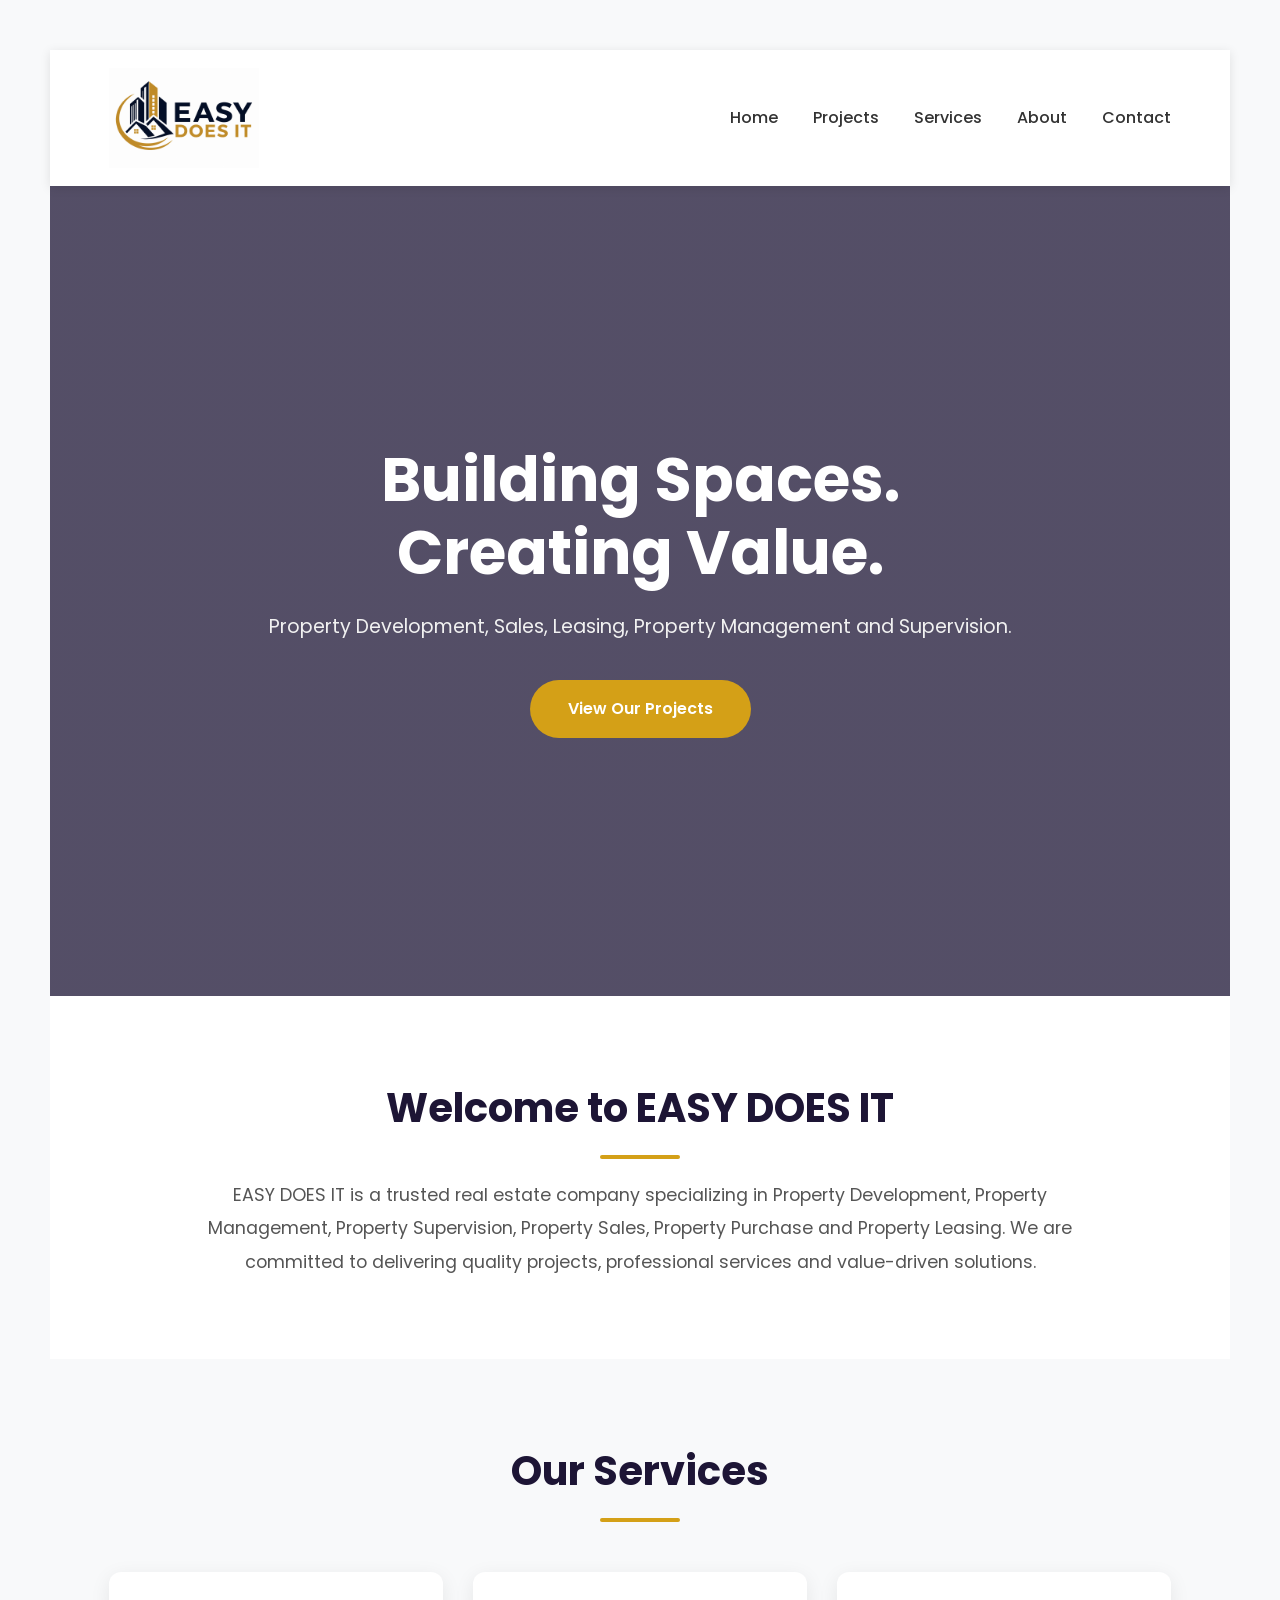
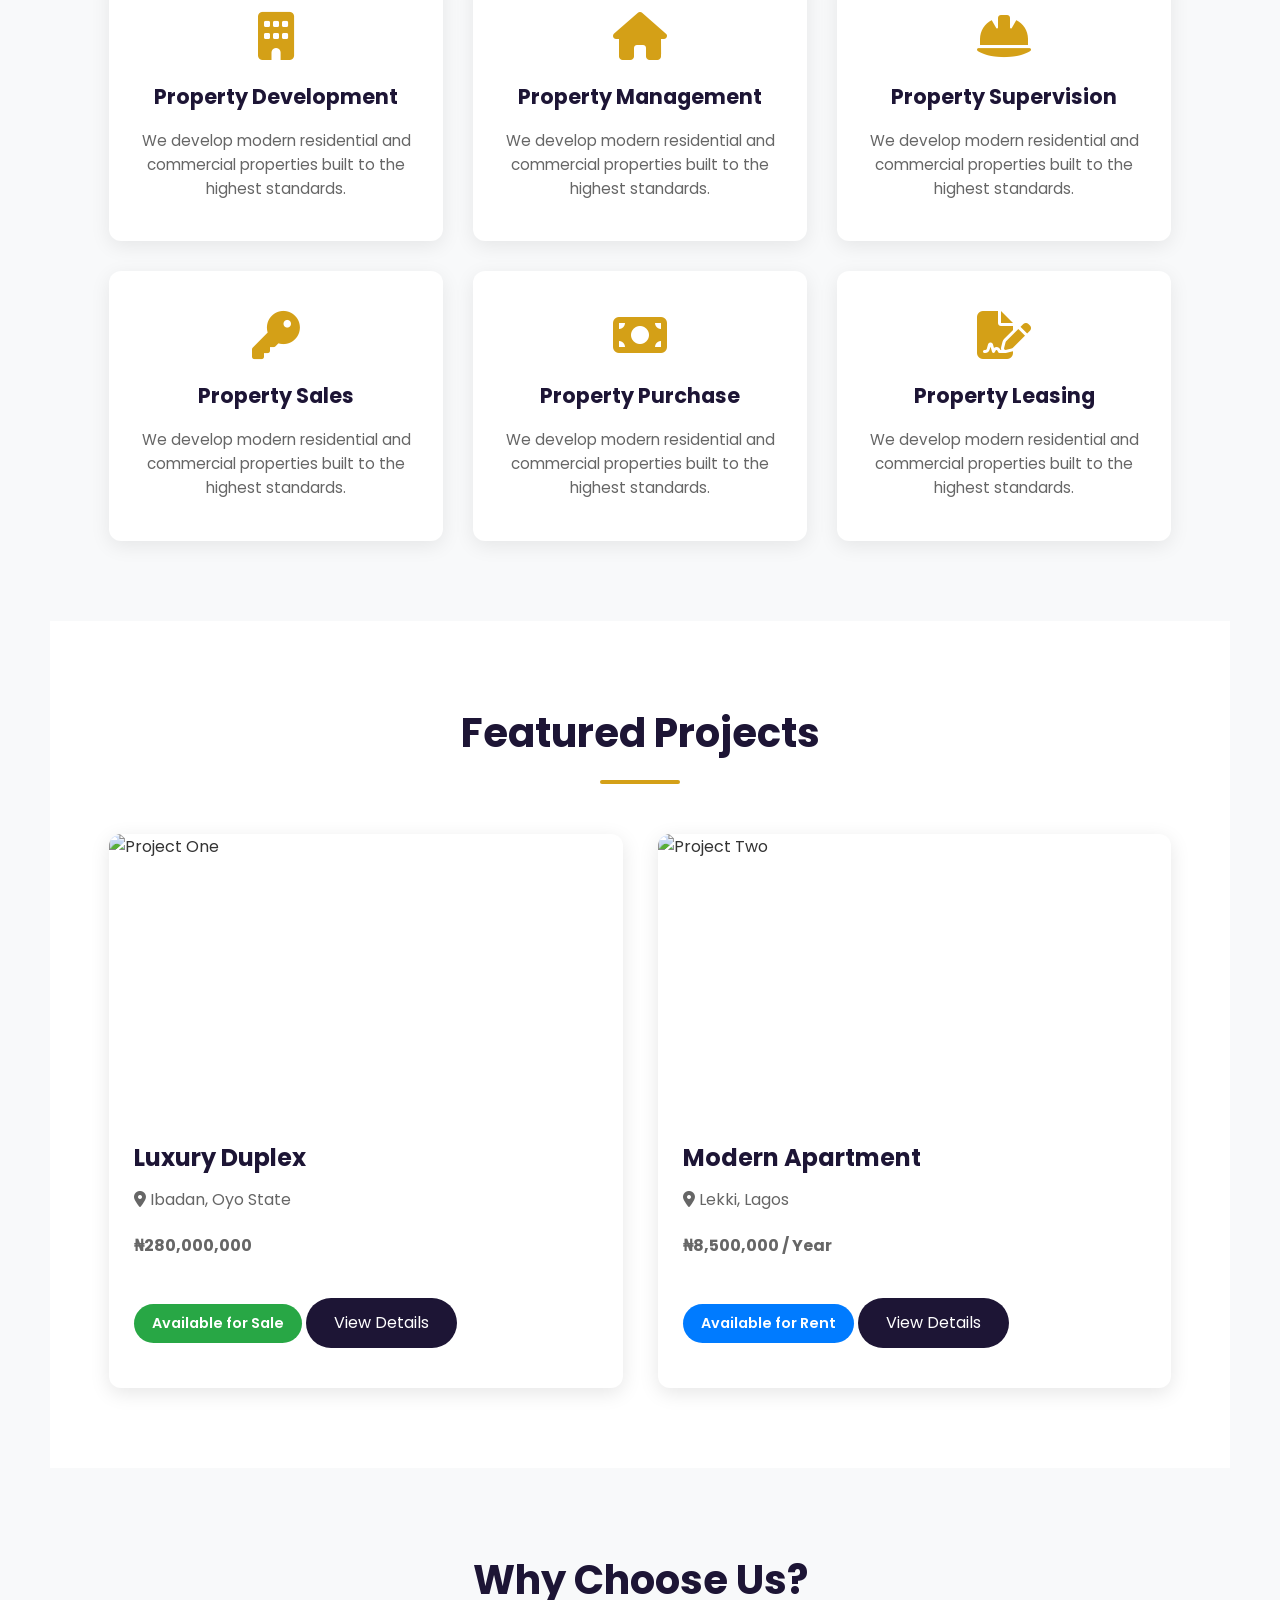
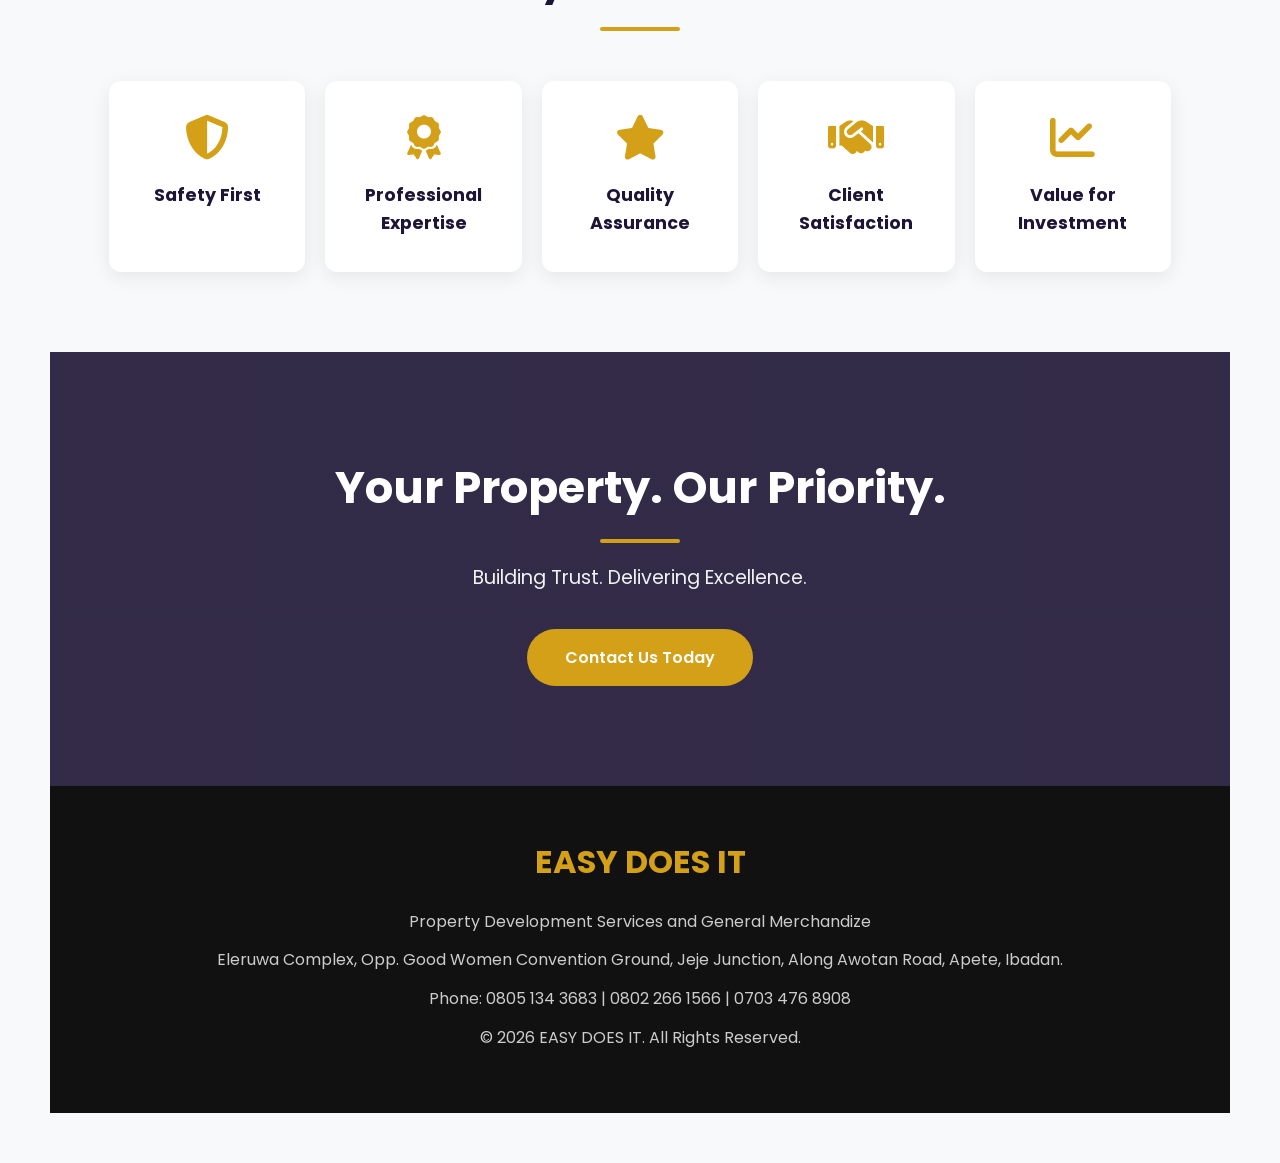
==== index.html @ a721c639 "Initial commit" ====
<!DOCTYPE html>
<html lang="en">
<head>
    <meta charset="UTF-8">
    <meta name="viewport" content="width=device-width, initial-scale=1.0">
    <title>EASY DOES IT | Property Development Services</title>

    <link rel="stylesheet" href="CSS/style.css">

    <!-- Google Fonts -->
    <link href="https://fonts.googleapis.com/css2?family=Poppins:wght@300;400;500;600;700&display=swap" rel="stylesheet">

    <!-- Font Awesome Icons -->
    <link rel="stylesheet"
    href="https://cdnjs.cloudflare.com/ajax/libs/font-awesome/6.6.0/css/all.min.css">
</head>

<body>

    <!-- ================= NAVIGATION ================= -->

    <header>

        <nav class="navbar">

            <div class="logo">
                <a href="index.html">
                    <img src="IMG/logo.png" alt="Easy Does It Logo">
                </a>
            </div>

            <ul class="nav-links">

                <li><a href="index.html">Home</a></li>

                <li><a href="projects.html">Projects</a></li>

                <li><a href="services.html">Services</a></li>

                <li><a href="about.html">About</a></li>

                <li><a href="contact.html">Contact</a></li>

            </ul>

        </nav>

    </header>

    <!-- ================= HERO SECTION ================= -->

    <section class="hero">

        <div class="hero-content">

            <h1>Building Spaces.<br>Creating Value.</h1>

            <p>
                Property Development, Sales, Leasing,
                Property Management and Supervision.
            </p>

            <a href="projects.html" class="btn">
                View Our Projects
            </a>

        </div>

    </section>

    <!-- ================= ABOUT PREVIEW ================= -->

    <section class="about-preview">

        <div class="container">

            <h2>Welcome to EASY DOES IT</h2>

            <p>

                EASY DOES IT is a trusted real estate company
                specializing in Property Development,
                Property Management, Property Supervision,
                Property Sales, Property Purchase and Property Leasing.

                We are committed to delivering quality projects,
                professional services and value-driven solutions.

            </p>

        </div>

    </section>

    <!-- ================= SERVICES ================= -->

    <section class="services">

        <h2>Our Services</h2>

        <div class="service-container">

            <div class="service-card">

                <i class="fa-solid fa-building"></i>

                <h3>Property Development</h3>

                <p>
                    We develop modern residential and commercial properties built to the highest standards.
                </p>

            </div>

            <div class="service-card">

                <i class="fa-solid fa-house"></i>

                <h3>Property Management</h3>

                <p>
                    We develop modern residential and commercial properties built to the highest standards.
                </p>

            </div>

            <div class="service-card">

                <i class="fa-solid fa-helmet-safety"></i>

                <h3>Property Supervision</h3>

                <p>
                    We develop modern residential and commercial properties built to the highest standards.
                </p>

            </div>

            <div class="service-card">

                <i class="fa-solid fa-key"></i>

                <h3>Property Sales</h3>

                <p>
                    We develop modern residential and commercial properties built to the highest standards.
                </p>

            </div>

            <div class="service-card">

                <i class="fa-solid fa-money-bill"></i>

                <h3>Property Purchase</h3>

                <p>
                    We develop modern residential and commercial properties built to the highest standards.
                </p>

            </div>

            <div class="service-card">

                <i class="fa-solid fa-file-signature"></i>

                <h3>Property Leasing</h3>

                <p>
                    We develop modern residential and commercial properties built to the highest standards.
                </p>

            </div>

        </div>

    </section>

    <!-- ================= FEATURED PROJECTS ================= -->

    <section class="featured-projects">

        <h2>Featured Projects</h2>

        <div class="project-container">

            <div class="project-card">

                <img src="images/project1.jpg" alt="Project One">

                <div class="project-info">

                    <h3>Luxury Duplex</h3>

                        <p><i class="fa-solid fa-location-dot"></i> Ibadan, Oyo State</p>

                        <p><strong>₦280,000,000</strong></p>

                        <span class="status sale">
                            Available for Sale
                        </span>
                    <a href="project-details.html" class="btn-small">
                        View Details
                    </a>

                </div>

            </div>

            <div class="project-card">

                <img src="images/project2.jpg" alt="Project Two">

                <div class="project-info">

                    <h3>Modern Apartment</h3>

                    <p><i class="fa-solid fa-location-dot"></i> Lekki, Lagos</p>

                    <p><strong>₦8,500,000 / Year</strong></p>

                    <span class="status rent">
                        Available for Rent
                    </span>

                    <a href="project-details.html" class="btn-small">
                        View Details
                    </a>

                </div>

            </div>

        </div>

    </section>

    <!-- ================= WHY CHOOSE US ================= -->

    <section class="why-us">

        <h2>Why Choose Us?</h2>

        <div class="why-container">

            <div class="why-card">

                <i class="fa-solid fa-shield-halved"></i>

                <h3>Safety First</h3>

            </div>

            <div class="why-card">

                <i class="fa-solid fa-award"></i>

                <h3>Professional Expertise</h3>

            </div>

            <div class="why-card">

                <i class="fa-solid fa-star"></i>

                <h3>Quality Assurance</h3>

            </div>

            <div class="why-card">

                <i class="fa-solid fa-handshake"></i>

                <h3>Client Satisfaction</h3>

            </div>

            <div class="why-card">

                <i class="fa-solid fa-chart-line"></i>

                <h3>Value for Investment</h3>

            </div>

        </div>

    </section>

    <!-- ================= CALL TO ACTION ================= -->

    <section class="cta">

        <h2>Your Property. Our Priority.</h2>

        <p>Building Trust. Delivering Excellence.</p>

        <a href="contact.html" class="btn">
            Contact Us Today
        </a>

    </section>

    <!-- ================= FOOTER ================= -->

    <footer>

        <h3>EASY DOES IT</h3>

        <p>
            Property Development Services and General Merchandize
        </p>

        <p>

            Eleruwa Complex, Opp. Good Women Convention Ground,
            Jeje Junction, Along Awotan Road, Apete, Ibadan.

        </p>

        <p>

            Phone:
            0805 134 3683 |
            0802 266 1566 |
            0703 476 8908

        </p>

        <p>

            © 2026 EASY DOES IT.
            All Rights Reserved.

        </p>

    </footer>

</body>
</html>
---- CSS/style.css ----
/* GOOGLE FONT */
@import url('https://fonts.googleapis.com/css2?family=Poppins:wght@300;400;500;600;700;800&display=swap');

/* SMOOTH SCROLLING */
html{
    scroll-behavior: smooth;
}

/* RESET */
*{
    margin: 0;
    padding: 0;
    box-sizing: border-box;
}

/* BODY */
body{
    font-family: 'Poppins', sans-serif;
    background: #f8f9fa;
    color: #333;
    line-height: 1.6;
    margin: 50px;
}

/* LOGO */
.logo img{
    height: 100px;
    width: auto;
    cursor: pointer;
}

/* LINKS */
a{
    text-decoration: none;
    color: inherit;
}

/* IMAGES */
img{
    width: 100%;
    display: block;
}

/* CONTAINER */
.container{
    width: 90%;
    max-width: 1200px;
    margin: auto;
}

/* HEADINGS */
h1,h2,h3{
    color: #1d1535;
}

/* PARAGRAPHS */
p{
    color: #555;
}

/* BUTTON */
.btn{
    display: inline-block;
    background: #d4a017;
    color: white;
    padding: 16px 38px;
    border-radius: 50px;
    font-weight: 600;
    transition: all .4s ease;
}

/* BUTTON HOVER */
.btn:hover{
    background: #b8860b;
    transform: translateY(-5px);
    box-shadow: 0 10px 20px rgba(0,0,0,.2);
}

/* SMALL BUTTON */
.btn-small{
    display: inline-block;
    margin-top: 20px;
    background: #1d1535;
    color: white;
    padding: 12px 28px;
    border-radius: 50px;
    transition: all .4s ease;
}

/* SMALL BUTTON HOVER */
.btn-small:hover{
    background: #d4a017;
    transform: translateY(-3px);
}

/* SECTION SPACING */
section{
    padding: 80px 0;
}

/* SECTION TITLES */
section h2{
    text-align: center;
    font-size: 2.5rem;
    margin-bottom: 20px;
    position: relative;
    width: fit-content;
    margin-left: auto;
    margin-right: auto;
}

/* SECTION TITLE UNDERLINE */
section h2::after{
    content: "";
    width: 80px;
    height: 4px;
    background: #d4a017;
    display: block;
    margin: 15px auto 0;
    border-radius: 50px;
}

/* SECTION PARAGRAPHS */
section p{
    text-align: center;
}

/* NAVBAR */
header{
    width: 100%;
    background: white;
    box-shadow: 0 2px 10px rgba(0,0,0,0.1);
    position: sticky;
    top: 0;
    z-index: 1000;
}

/* NAVIGATION */
.navbar{
    width: 90%;
    max-width: 1200px;
    margin: auto;
    padding: 18px 0;
    display: flex;
    justify-content: space-between;
    align-items: center;
}

/* NAV LINKS */
.nav-links{
    display: flex;
    list-style: none;
    gap: 35px;
}

/* NAV LINKS LIST */
.nav-links li{
    list-style: none;
}

/* NAV LINKS */
.nav-links a{
    color: #333;
    font-size: 1rem;
    font-weight: 500;
    transition: .3s;
}

/* NAV LINK HOVER */
.nav-links a:hover{
    color: #d4a017;
}

/* ACTIVE LINK */
.nav-links a.active{
    color: #d4a017;
}

/* HERO */
.hero{
    height: 90vh;
    background: linear-gradient(rgba(29,21,53,0.75), rgba(29,21,53,0.75)),
    url("IMG/banner.jpeg");   /* ================ */
    background-size: cover;
    background-position: center;
    background-repeat: no-repeat;
    display: flex;
    justify-content: center;
    align-items: center;
    text-align: center;
    color: white;
}

/* HERO CONTENT */
.hero-content{
    width: 90%;
    max-width: 800px;
}

/* HERO HEADING */
.hero-content h1{
    font-size: 3.8rem;
    color: white;
    margin-bottom: 20px;
    line-height: 1.2;
}

/* HERO PARAGRAPH */
.hero-content p{
    font-size: 1.2rem;
    color: #f1f1f1;
    margin-bottom: 35px;
    line-height: 1.8;
}

/* ABOUT PREVIEW */
.about-preview{
    background: white;
}

/* ABOUT CONTAINER */
.about-preview .container{
    max-width: 900px;
    margin: auto;
    text-align: center;
}

/* ABOUT HEADING */
.about-preview h2{
    font-size: 2.5rem;
    color: #1d1535;
    margin-bottom: 20px;
}

/* ABOUT PARAGRAPH */
.about-preview p{
    font-size: 1.1rem;
    color: #555;
    line-height: 1.9;
}

/* SERVICES */
.services{
    background: #f8f9fa;
}

/* SERVICE CONTAINER */
.service-container{
    width: 90%;
    max-width: 1200px;
    margin: 50px auto 0;
    display: grid;
    grid-template-columns: repeat(3,1fr);
    gap: 30px;
}

/* SERVICE CARD */
.service-card{
    background: white;
    padding: 40px 25px;
    text-align: center;
    border-radius: 12px;
    box-shadow: 0 5px 20px rgba(0,0,0,0.08);
    transition: .4s;
    cursor: pointer;
}

/* SERVICE CARD HOVER */
.service-card:hover{
    transform: translateY(-10px);
    box-shadow: 0 10px 30px rgba(0,0,0,0.15);
}

/* SERVICE ICON */
.service-card i{
    font-size: 3rem;
    color: #d4a017;
    margin-bottom: 20px;
}

/* SERVICE TITLE */
.service-card h3{
    font-size: 1.3rem;
    margin-bottom: 15px;
    color: #1d1535;
}

/* SERVICE TEXT */
.service-card p{
    font-size: .95rem;
    color: #666;
}

/* FEATURED PROJECTS */
.featured-projects{
    background: white;
}

/* PROJECT CONTAINER */
.project-container{
    width: 90%;
    max-width: 1200px;
    margin: 50px auto 0;
    display: grid;
    grid-template-columns: repeat(2,1fr);
    gap: 35px;
}

/* PROJECT CARD */
.project-card{
    background: #fff;
    border-radius: 12px;
    overflow: hidden;
    box-shadow: 0 5px 20px rgba(0,0,0,0.1);
    transition: .4s;
}

/* PROJECT CARD HOVER */
.project-card:hover{
    transform: translateY(-10px);
    box-shadow: 0 12px 30px rgba(0,0,0,0.15);
}

/* PROJECT IMAGE */
.project-card img{
    width: 100%;
    height: 280px;
    object-fit: cover;
}

/* PROJECT INFO */
.project-info{
    padding: 25px;
}

/* PROJECT TITLE */
.project-info h3{
    font-size: 1.5rem;
    margin-bottom: 10px;
}

/* PROJECT LOCATION */
.project-info p{
    text-align: left;
    margin-bottom: 20px;
    color: #666;
}

/* STATUS */
.status{
    display: inline-block;
    padding: 8px 18px;
    border-radius: 30px;
    color: white;
    font-size: .9rem;
    font-weight: 600;
    margin-bottom: 20px;
}

/* SALE STATUS */
.sale{
    background: #28a745;
}

/* RENT STATUS */
.rent{
    background: #007bff;
}

/* SOLD STATUS */
.sold{
    background: #dc3545;
}

/* LEASED STATUS */
.leased{
    background: #fd7e14;
}

/* WHY US */
.why-us{
    background: #f8f9fa;
}

/* WHY CONTAINER */
.why-container{
    width: 90%;
    max-width: 1200px;
    margin: 50px auto 0;
    display: grid;
    grid-template-columns: repeat(5,1fr);
    gap: 20px;
}

/* WHY CARD */
.why-card{
    background: white;
    padding: 35px 20px;
    border-radius: 12px;
    text-align: center;
    box-shadow: 0 5px 20px rgba(0,0,0,0.08);
    transition: .4s;
}

/* WHY CARD HOVER */
.why-card:hover{
    background: #1d1535;
    transform: translateY(-10px);
}

/* WHY ICON */
.why-card i{
    font-size: 2.8rem;
    color: #d4a017;
    margin-bottom: 20px;
}

/* WHY TITLE */
.why-card h3{
    font-size: 1.1rem;
    transition: .4s;
}

/* WHY TEXT */
.why-card p{
    font-size: .95rem;
    margin-top: 10px;
    transition: .4s;
}

/* WHY CARD HOVER TEXT */
.why-card:hover h3,
.why-card:hover p{
    color: white;
}

/* CTA */
.cta{
    background: linear-gradient(rgba(29,21,53,0.9), rgba(29,21,53,0.9)),
    url("../IMG/banner.jpg");
    background-size: cover;
    background-position: center;
    background-repeat: no-repeat;
    text-align: center;
    color: white;
    padding: 100px 20px;
}

/* CTA HEADING */
.cta h2{
    color: white;
    font-size: 2.8rem;
    margin-bottom: 20px;
}

/* CTA PARAGRAPH */
.cta p{
    color: #f1f1f1;
    font-size: 1.2rem;
    margin-bottom: 35px;
}

/* CTA BUTTON */
.cta .btn{
    font-size: 1rem;
}

/* FOOTER */
footer{
    background: #111;
    color: white;
    text-align: center;
    padding: 50px 20px;
}

/* FOOTER HEADING */
footer h3{
    color: #d4a017;
    font-size: 2rem;
    margin-bottom: 20px;
}

/* FOOTER PARAGRAPHS */
footer p{
    color: #ccc;
    margin-bottom: 10px;
    line-height: 1.8;
}


/* TABLETS */
@media(max-width:992px){

    .navbar{
        flex-direction: column;
        gap: 20px;
    }

    .nav-links{
        gap: 20px;
        flex-wrap: wrap;
        justify-content: center;
    }

    .hero-content h1{
        font-size: 3rem;
    }

    .service-container{
        grid-template-columns: repeat(2,1fr);
    }

    .project-container{
        grid-template-columns: 1fr;
    }

    .why-container{
        grid-template-columns: repeat(2,1fr);
    }

}


/* MOBILE */
@media(max-width:768px){

    .navbar{
        flex-direction: column;
    }

    .nav-links{
        flex-direction: column;
        align-items: center;
        gap: 15px;
    }

    .hero{
        height: 75vh;
        padding: 20px;
    }

    .hero-content h1{
        font-size: 2.3rem;
    }

    .hero-content p{
        font-size: 1rem;
    }

    section h2{
        font-size: 2rem;
    }

    .service-container{
        grid-template-columns: 1fr;
    }

    .project-container{
        grid-template-columns: 1fr;
    }

    .why-container{
        grid-template-columns: 1fr;
    }

    .btn{
        padding: 14px 28px;
    }

}
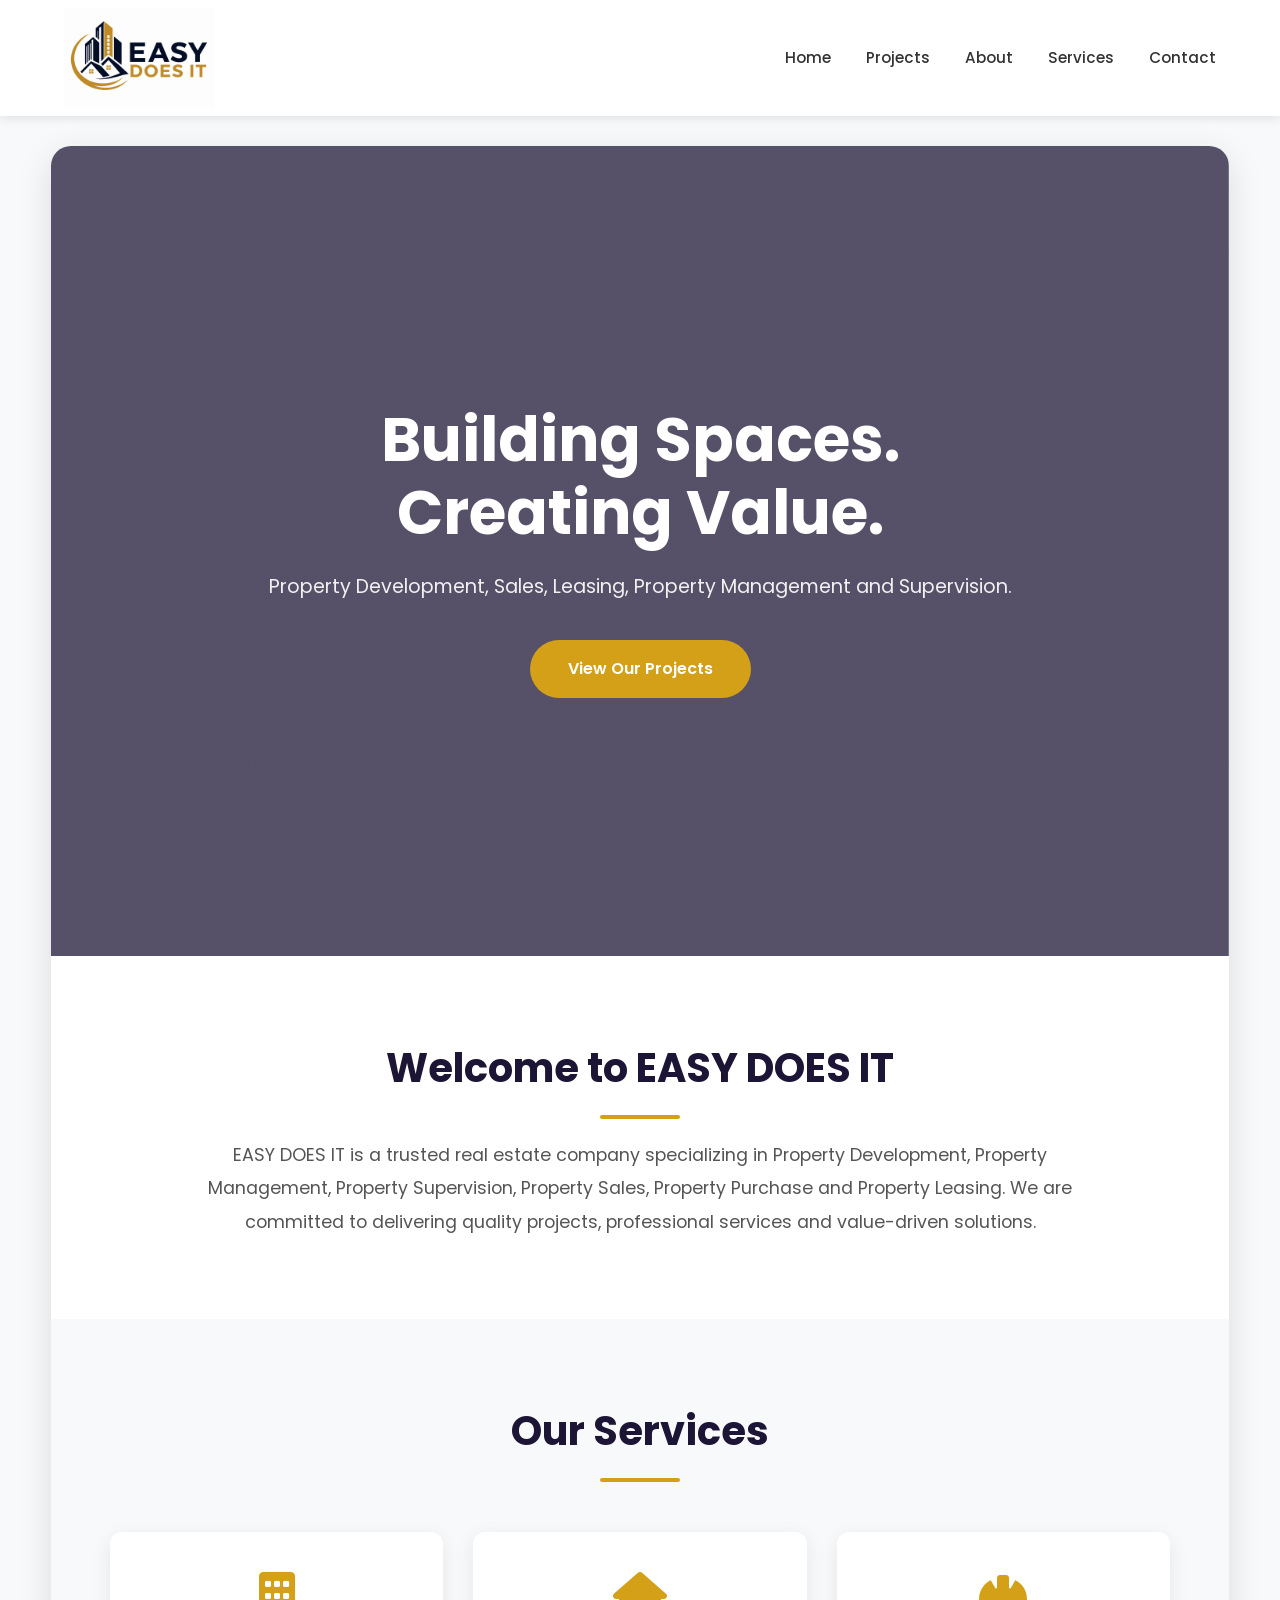
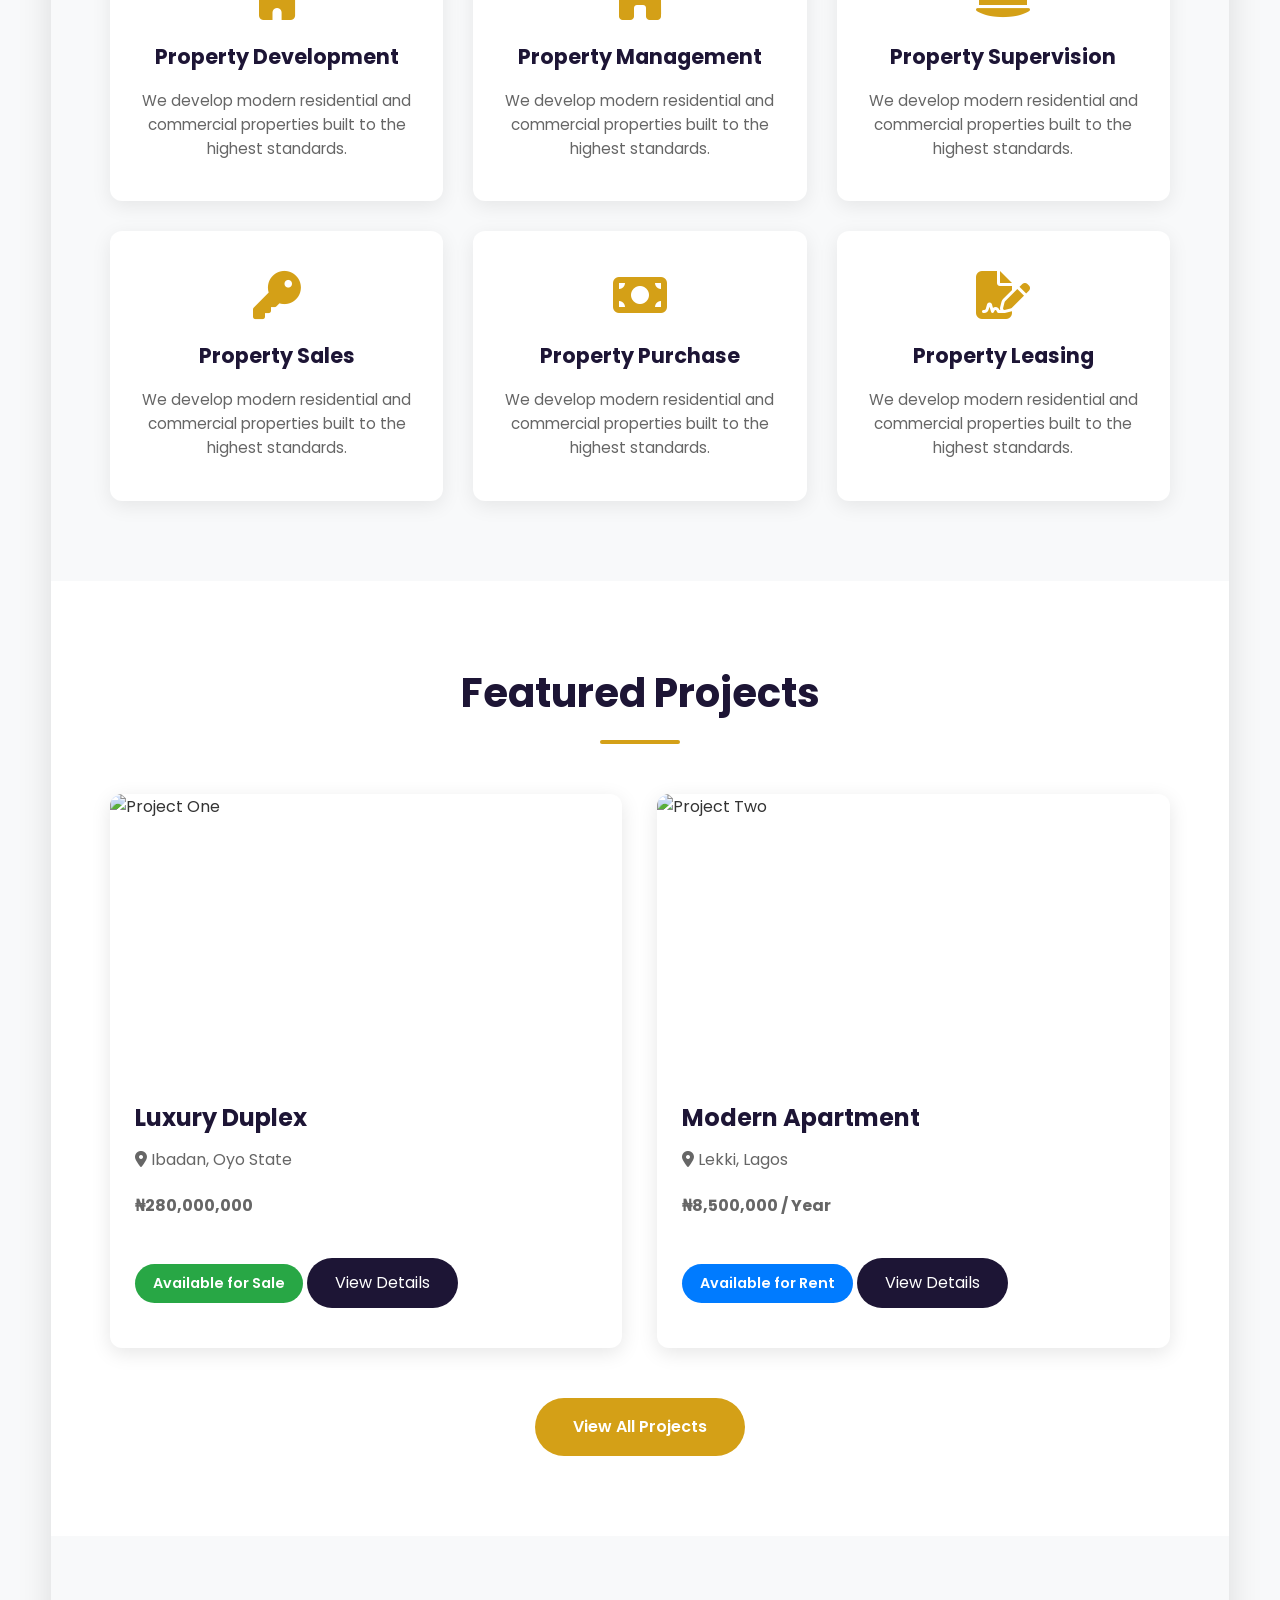
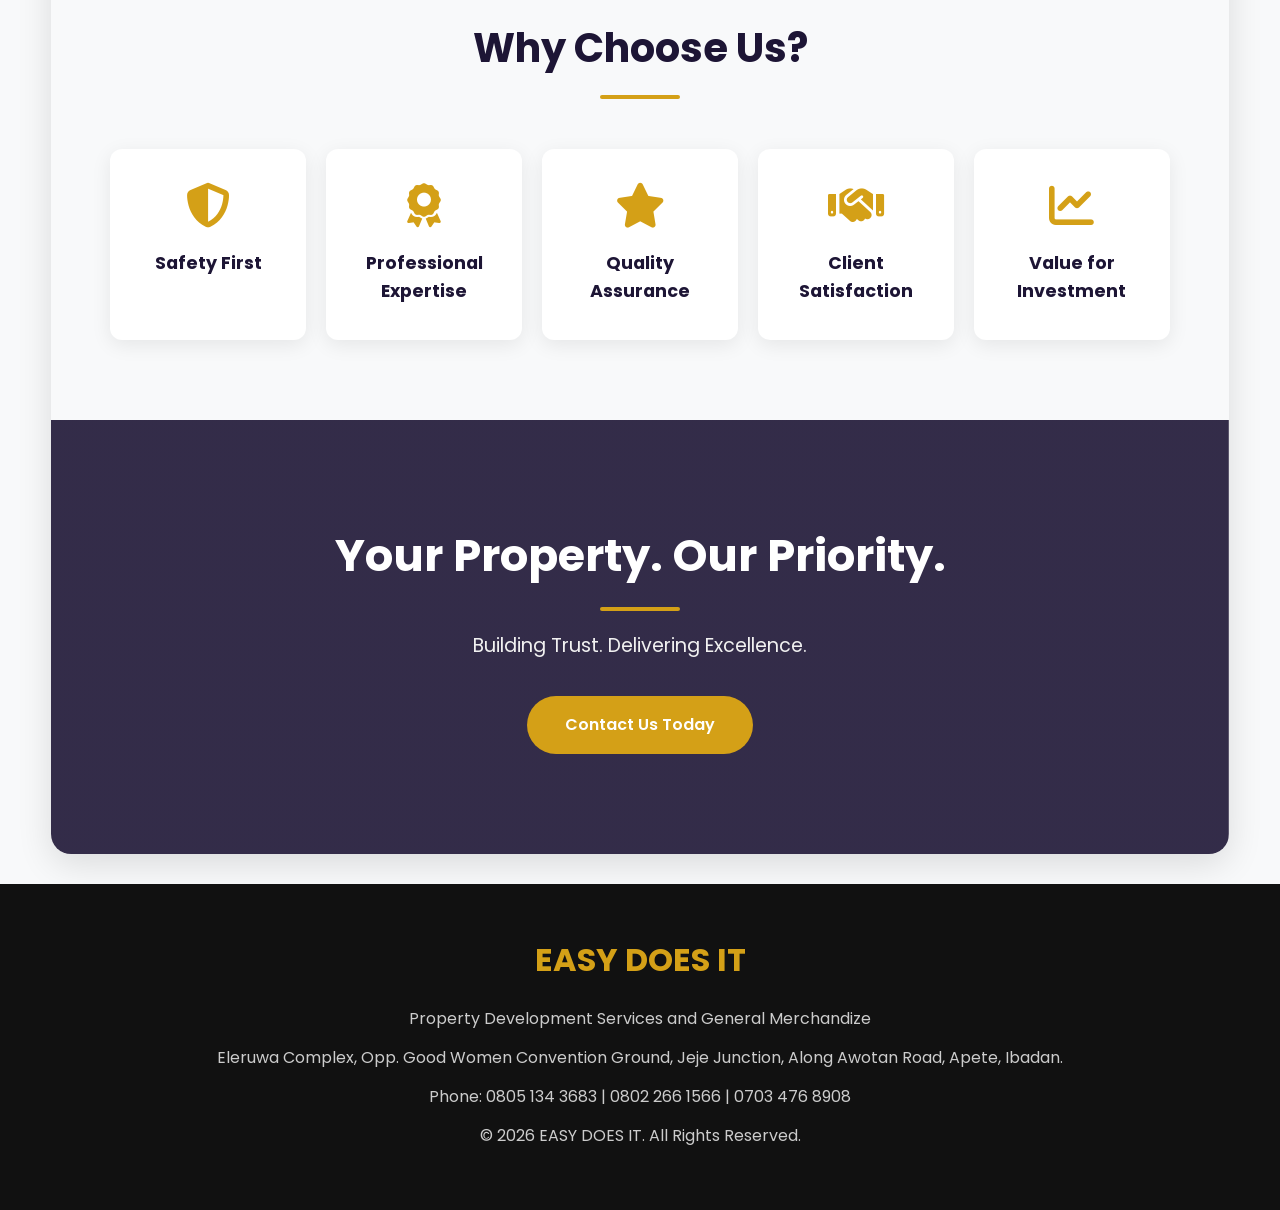
==== commit d80b3474: "Updated homepage" ====
--- a/index.html
+++ b/index.html
@@ -29,17 +29,21 @@
                 </a>
             </div>
 
+            <div class="menu-toggle">
+                <i class="fas fa-bars"></i>
+            </div>
+
             <ul class="nav-links">
 
-                <li><a href="index.html">Home</a></li>
-
-                <li><a href="projects.html">Projects</a></li>
-
-                <li><a href="services.html">Services</a></li>
-
-                <li><a href="about.html">About</a></li>
-
-                <li><a href="contact.html">Contact</a></li>
+                <li><a href="#home">Home</a></li>
+
+                <li><a href="#projects">Projects</a></li>
+
+                <li><a href="#about">About</a></li>
+
+                <li><a href="#services">Services</a></li>
+
+                <li><a href="#contact">Contact</a></li>
 
             </ul>
 
@@ -47,259 +51,269 @@
 
     </header>
 
-    <!-- ================= HERO SECTION ================= -->
-
-    <section class="hero">
-
-        <div class="hero-content">
-
-            <h1>Building Spaces.<br>Creating Value.</h1>
-
-            <p>
-                Property Development, Sales, Leasing,
-                Property Management and Supervision.
-            </p>
-
-            <a href="projects.html" class="btn">
-                View Our Projects
+    <main>
+        <!-- ================= HERO SECTION ================= -->
+
+        <section class="hero" id="home">
+
+            <div class="hero-content">
+
+                <h1>Building Spaces.<br>Creating Value.</h1>
+
+                <p>
+                    Property Development, Sales, Leasing,
+                    Property Management and Supervision.
+                </p>
+
+                <a href="projects.html" class="btn">
+                    View Our Projects
+                </a>
+
+            </div>
+
+        </section>
+
+        <!-- ================= ABOUT PREVIEW ================= -->
+
+        <section class="about-preview" id="about">
+
+            <div class="container">
+
+                <h2>Welcome to EASY DOES IT</h2>
+
+                <p>
+
+                    EASY DOES IT is a trusted real estate company
+                    specializing in Property Development,
+                    Property Management, Property Supervision,
+                    Property Sales, Property Purchase and Property Leasing.
+
+                    We are committed to delivering quality projects,
+                    professional services and value-driven solutions.
+
+                </p>
+
+            </div>
+
+        </section>
+
+        <!-- ================= SERVICES ================= -->
+
+        <section class="services" id="services">
+
+            <h2>Our Services</h2>
+
+            <div class="service-container">
+
+                <div class="service-card">
+
+                    <i class="fa-solid fa-building"></i>
+
+                    <h3>Property Development</h3>
+
+                    <p>
+                        We develop modern residential and commercial properties built to the highest standards.
+                    </p>
+
+                </div>
+
+                <div class="service-card">
+
+                    <i class="fa-solid fa-house"></i>
+
+                    <h3>Property Management</h3>
+
+                    <p>
+                        We develop modern residential and commercial properties built to the highest standards.
+                    </p>
+
+                </div>
+
+                <div class="service-card">
+
+                    <i class="fa-solid fa-helmet-safety"></i>
+
+                    <h3>Property Supervision</h3>
+
+                    <p>
+                        We develop modern residential and commercial properties built to the highest standards.
+                    </p>
+
+                </div>
+
+                <div class="service-card">
+
+                    <i class="fa-solid fa-key"></i>
+
+                    <h3>Property Sales</h3>
+
+                    <p>
+                        We develop modern residential and commercial properties built to the highest standards.
+                    </p>
+
+                </div>
+
+                <div class="service-card">
+
+                    <i class="fa-solid fa-money-bill"></i>
+
+                    <h3>Property Purchase</h3>
+
+                    <p>
+                        We develop modern residential and commercial properties built to the highest standards.
+                    </p>
+
+                </div>
+
+                <div class="service-card">
+
+                    <i class="fa-solid fa-file-signature"></i>
+
+                    <h3>Property Leasing</h3>
+
+                    <p>
+                        We develop modern residential and commercial properties built to the highest standards.
+                    </p>
+
+                </div>
+
+            </div>
+
+        </section>
+
+        <!-- ================= FEATURED PROJECTS ================= -->
+
+        <section class="featured-projects" id="projects">
+
+            <h2>Featured Projects</h2>
+
+            <div class="project-container">
+
+                <div class="project-card">
+
+                    <img src="images/project1.jpg" alt="Project One">
+
+                    <div class="project-info">
+
+                        <h3>Luxury Duplex</h3>
+
+                            <p><i class="fa-solid fa-location-dot"></i> Ibadan, Oyo State</p>
+
+                            <p><strong>₦280,000,000</strong></p>
+
+                            <span class="status sale">
+                                Available for Sale
+                            </span>
+                        <a href="project-details.html" class="btn-small">
+                            View Details
+                        </a>
+
+                    </div>
+
+                </div>
+
+                <div class="project-card">
+
+                    <img src="images/project2.jpg" alt="Project Two">
+
+                    <div class="project-info">
+
+                        <h3>Modern Apartment</h3>
+
+                        <p><i class="fa-solid fa-location-dot"></i> Lekki, Lagos</p>
+
+                        <p><strong>₦8,500,000 / Year</strong></p>
+
+                        <span class="status rent">
+                            Available for Rent
+                        </span>
+
+                        <a href="project-details.html" class="btn-small">
+                            View Details
+                        </a>
+
+                    </div>
+
+                </div>
+
+            </div>
+
+            <div class="view-all">
+                <a href="projects.html" class="btn">
+                    View All Projects
+                </a>
+            </div>            
+
+        </section>
+
+        <!-- ================= WHY CHOOSE US ================= -->
+
+        <section class="why-us">
+
+            <h2>Why Choose Us?</h2>
+
+            <div class="why-container">
+
+                <div class="why-card">
+
+                    <i class="fa-solid fa-shield-halved"></i>
+
+                    <h3>Safety First</h3>
+
+                </div>
+
+                <div class="why-card">
+
+                    <i class="fa-solid fa-award"></i>
+
+                    <h3>Professional Expertise</h3>
+
+                </div>
+
+                <div class="why-card">
+
+                    <i class="fa-solid fa-star"></i>
+
+                    <h3>Quality Assurance</h3>
+
+                </div>
+
+                <div class="why-card">
+
+                    <i class="fa-solid fa-handshake"></i>
+
+                    <h3>Client Satisfaction</h3>
+
+                </div>
+
+                <div class="why-card">
+
+                    <i class="fa-solid fa-chart-line"></i>
+
+                    <h3>Value for Investment</h3>
+
+                </div>
+
+            </div>
+
+        </section>
+
+        <!-- ================= CALL TO ACTION ================= -->
+
+        <section class="cta" id="contact">
+
+            <h2>Your Property. Our Priority.</h2>
+
+            <p>Building Trust. Delivering Excellence.</p>
+
+            <a href="contact.html" class="btn">
+                Contact Us Today
             </a>
 
-        </div>
-
-    </section>
-
-    <!-- ================= ABOUT PREVIEW ================= -->
-
-    <section class="about-preview">
-
-        <div class="container">
-
-            <h2>Welcome to EASY DOES IT</h2>
-
-            <p>
-
-                EASY DOES IT is a trusted real estate company
-                specializing in Property Development,
-                Property Management, Property Supervision,
-                Property Sales, Property Purchase and Property Leasing.
-
-                We are committed to delivering quality projects,
-                professional services and value-driven solutions.
-
-            </p>
-
-        </div>
-
-    </section>
-
-    <!-- ================= SERVICES ================= -->
-
-    <section class="services">
-
-        <h2>Our Services</h2>
-
-        <div class="service-container">
-
-            <div class="service-card">
-
-                <i class="fa-solid fa-building"></i>
-
-                <h3>Property Development</h3>
-
-                <p>
-                    We develop modern residential and commercial properties built to the highest standards.
-                </p>
-
-            </div>
-
-            <div class="service-card">
-
-                <i class="fa-solid fa-house"></i>
-
-                <h3>Property Management</h3>
-
-                <p>
-                    We develop modern residential and commercial properties built to the highest standards.
-                </p>
-
-            </div>
-
-            <div class="service-card">
-
-                <i class="fa-solid fa-helmet-safety"></i>
-
-                <h3>Property Supervision</h3>
-
-                <p>
-                    We develop modern residential and commercial properties built to the highest standards.
-                </p>
-
-            </div>
-
-            <div class="service-card">
-
-                <i class="fa-solid fa-key"></i>
-
-                <h3>Property Sales</h3>
-
-                <p>
-                    We develop modern residential and commercial properties built to the highest standards.
-                </p>
-
-            </div>
-
-            <div class="service-card">
-
-                <i class="fa-solid fa-money-bill"></i>
-
-                <h3>Property Purchase</h3>
-
-                <p>
-                    We develop modern residential and commercial properties built to the highest standards.
-                </p>
-
-            </div>
-
-            <div class="service-card">
-
-                <i class="fa-solid fa-file-signature"></i>
-
-                <h3>Property Leasing</h3>
-
-                <p>
-                    We develop modern residential and commercial properties built to the highest standards.
-                </p>
-
-            </div>
-
-        </div>
-
-    </section>
-
-    <!-- ================= FEATURED PROJECTS ================= -->
-
-    <section class="featured-projects">
-
-        <h2>Featured Projects</h2>
-
-        <div class="project-container">
-
-            <div class="project-card">
-
-                <img src="images/project1.jpg" alt="Project One">
-
-                <div class="project-info">
-
-                    <h3>Luxury Duplex</h3>
-
-                        <p><i class="fa-solid fa-location-dot"></i> Ibadan, Oyo State</p>
-
-                        <p><strong>₦280,000,000</strong></p>
-
-                        <span class="status sale">
-                            Available for Sale
-                        </span>
-                    <a href="project-details.html" class="btn-small">
-                        View Details
-                    </a>
-
-                </div>
-
-            </div>
-
-            <div class="project-card">
-
-                <img src="images/project2.jpg" alt="Project Two">
-
-                <div class="project-info">
-
-                    <h3>Modern Apartment</h3>
-
-                    <p><i class="fa-solid fa-location-dot"></i> Lekki, Lagos</p>
-
-                    <p><strong>₦8,500,000 / Year</strong></p>
-
-                    <span class="status rent">
-                        Available for Rent
-                    </span>
-
-                    <a href="project-details.html" class="btn-small">
-                        View Details
-                    </a>
-
-                </div>
-
-            </div>
-
-        </div>
-
-    </section>
-
-    <!-- ================= WHY CHOOSE US ================= -->
-
-    <section class="why-us">
-
-        <h2>Why Choose Us?</h2>
-
-        <div class="why-container">
-
-            <div class="why-card">
-
-                <i class="fa-solid fa-shield-halved"></i>
-
-                <h3>Safety First</h3>
-
-            </div>
-
-            <div class="why-card">
-
-                <i class="fa-solid fa-award"></i>
-
-                <h3>Professional Expertise</h3>
-
-            </div>
-
-            <div class="why-card">
-
-                <i class="fa-solid fa-star"></i>
-
-                <h3>Quality Assurance</h3>
-
-            </div>
-
-            <div class="why-card">
-
-                <i class="fa-solid fa-handshake"></i>
-
-                <h3>Client Satisfaction</h3>
-
-            </div>
-
-            <div class="why-card">
-
-                <i class="fa-solid fa-chart-line"></i>
-
-                <h3>Value for Investment</h3>
-
-            </div>
-
-        </div>
-
-    </section>
-
-    <!-- ================= CALL TO ACTION ================= -->
-
-    <section class="cta">
-
-        <h2>Your Property. Our Priority.</h2>
-
-        <p>Building Trust. Delivering Excellence.</p>
-
-        <a href="contact.html" class="btn">
-            Contact Us Today
-        </a>
-
-    </section>
+        </section>
+
+    
+    </main>
 
     <!-- ================= FOOTER ================= -->
 
@@ -336,5 +350,7 @@
 
     </footer>
 
+    <script src="JAVASCRIPT/script.js"></script>
+
 </body>
 </html>
--- a/CSS/style.css
+++ b/CSS/style.css
@@ -19,7 +19,17 @@
     background: #f8f9fa;
     color: #333;
     line-height: 1.6;
-    margin: 50px;
+}
+
+/* MAIN CONTAINER */
+main{
+    width: 92%;
+    max-width: 1400px;
+    margin: 30px auto;
+    background: white;
+    border-radius: 20px;
+    box-shadow: 0 10px 35px rgba(0,0,0,0.12);
+    overflow: hidden;
 }
 
 /* LOGO */
@@ -125,6 +135,14 @@
     text-align: center;
 }
 
+/* MENU TOGGLE */
+.menu-toggle{
+    display: none;
+    font-size: 2rem;
+    cursor: pointer;
+    color: #1d1535;
+}
+
 /* NAVBAR */
 header{
     width: 100%;
@@ -140,7 +158,7 @@
     width: 90%;
     max-width: 1200px;
     margin: auto;
-    padding: 18px 0;
+    padding: 8px 0;
     display: flex;
     justify-content: space-between;
     align-items: center;
@@ -161,7 +179,7 @@
 /* NAV LINKS */
 .nav-links a{
     color: #333;
-    font-size: 1rem;
+    font-size: .95rem;
     font-weight: 500;
     transition: .3s;
 }
@@ -377,6 +395,12 @@
     background: #fd7e14;
 }
 
+/* VIEW ALL */
+.view-all{
+    text-align: center;
+    margin-top: 50px;
+}
+
 /* WHY US */
 .why-us{
     background: #f8f9fa;
@@ -522,49 +546,101 @@
 
 
 /* MOBILE */
-@media(max-width:768px){
+@media (max-width:768px){
 
     .navbar{
-        flex-direction: column;
-    }
-
-    .nav-links{
-        flex-direction: column;
+        display: flex;
+        justify-content: space-between;
         align-items: center;
-        gap: 15px;
-    }
+        padding: 15px 20px;
+        position: relative;
+    }
+
+    .menu-toggle{
+    display: block;
+    font-size: 2rem;
+    cursor: pointer;
+}
+
+.logo img{
+    height: 70px;
+}
+
+.nav-links{
+    display: none;
+    flex-direction: column;
+    position: absolute;
+    top: 100%;
+    left: 0;
+    width: 100%;
+    background: white;
+    padding: 20px 0;
+    box-shadow: 0 5px 15px rgba(0,0,0,.1);
+    text-align: center;
+}
+
+.nav-links.active{
+    display: flex;
+}
 
     .hero{
-        height: 75vh;
-        padding: 20px;
+        height: auto;
+        min-height: 80vh;
+        padding: 80px 20px;
+        text-align: center;
+    }
+
+    .hero-content{
+        width: 100%;
     }
 
     .hero-content h1{
         font-size: 2.3rem;
+        line-height: 1.2;
     }
 
     .hero-content p{
         font-size: 1rem;
     }
 
+    section{
+        padding: 60px 20px;
+    }
+
     section h2{
         font-size: 2rem;
     }
 
-    .service-container{
-        grid-template-columns: 1fr;
-    }
-
-    .project-container{
-        grid-template-columns: 1fr;
-    }
-
+    .service-container,
+    .project-container,
     .why-container{
         grid-template-columns: 1fr;
+        gap: 25px;
+    }
+
+    .project-card,
+    .service-card,
+    .why-card{
+        width: 100%;
+    }
+
+    .container{
+        width: 95%;
+    }
+
+    img{
+        max-width: 100%;
+        height: auto;
     }
 
     .btn{
         padding: 14px 28px;
+        width: fit-content;
+    }
+
+    footer{
+        text-align: center;
+        padding: 40px 20px;
     }
 
 }
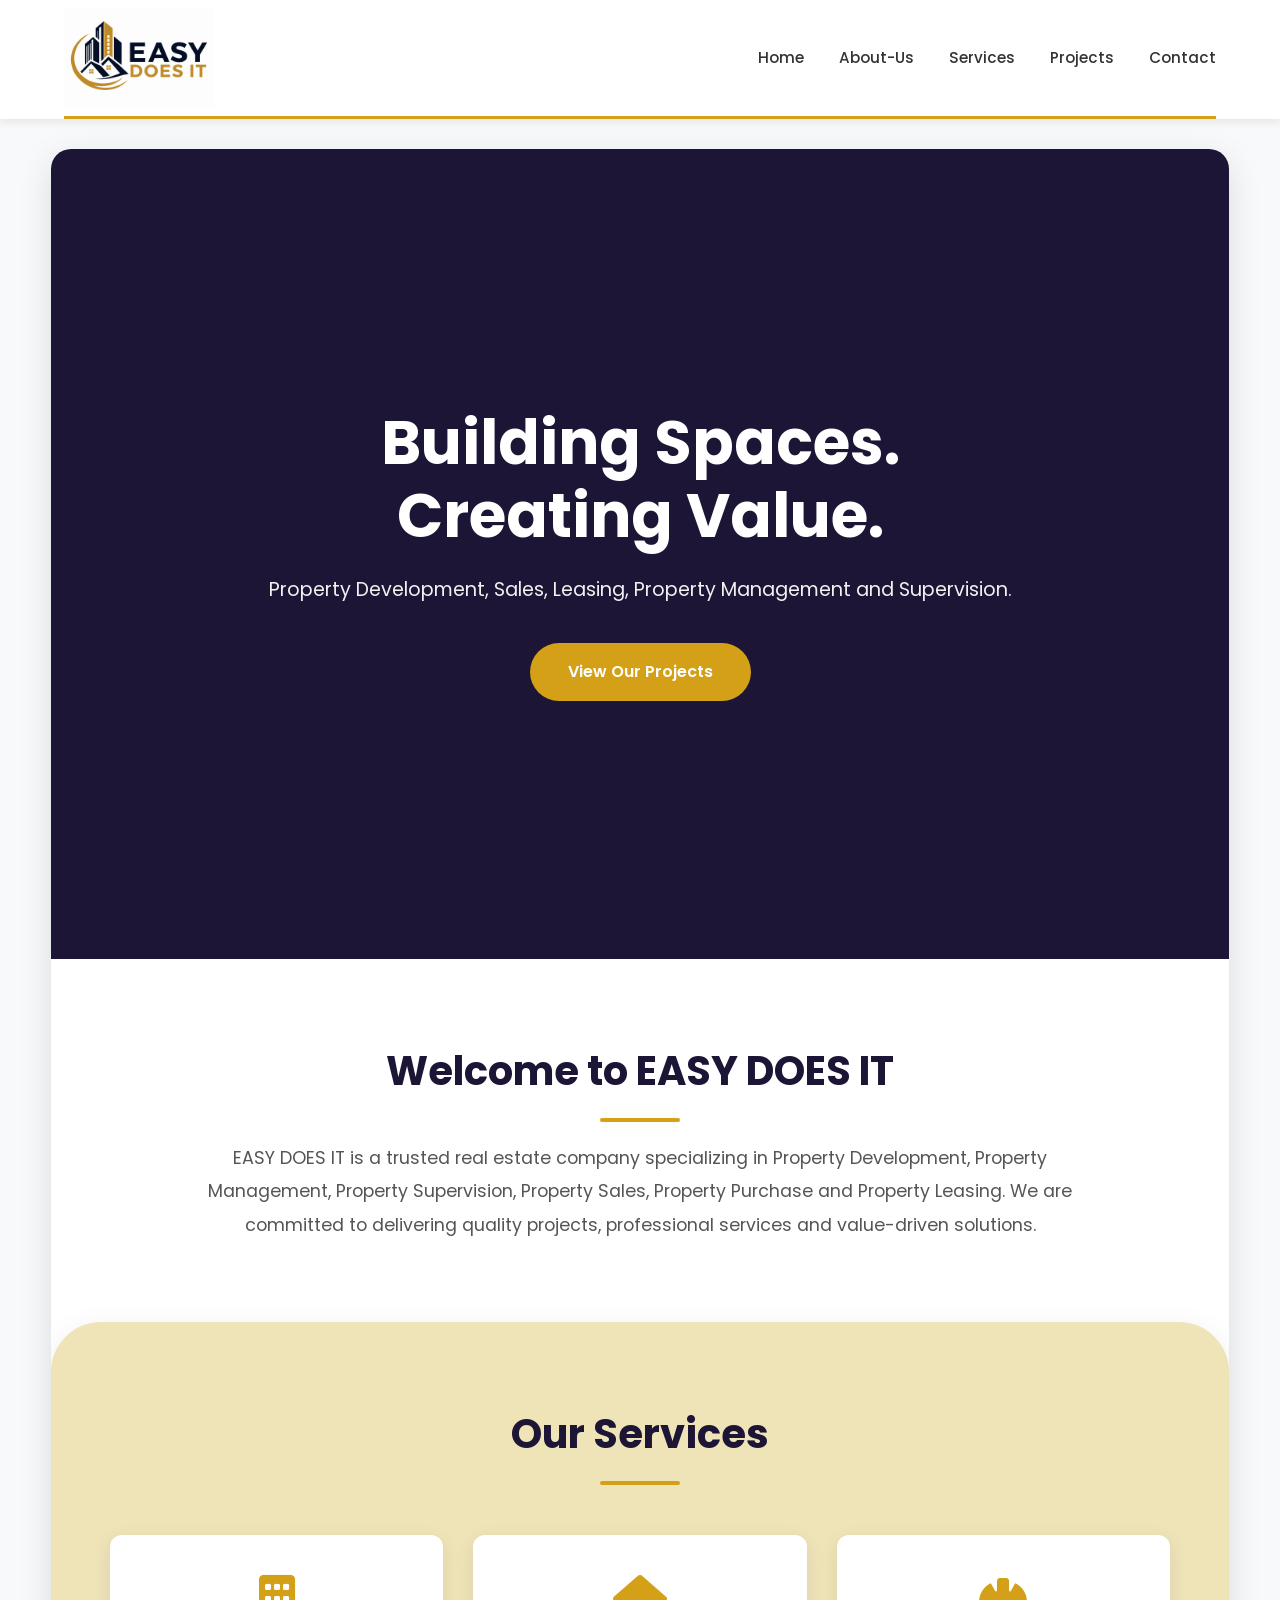
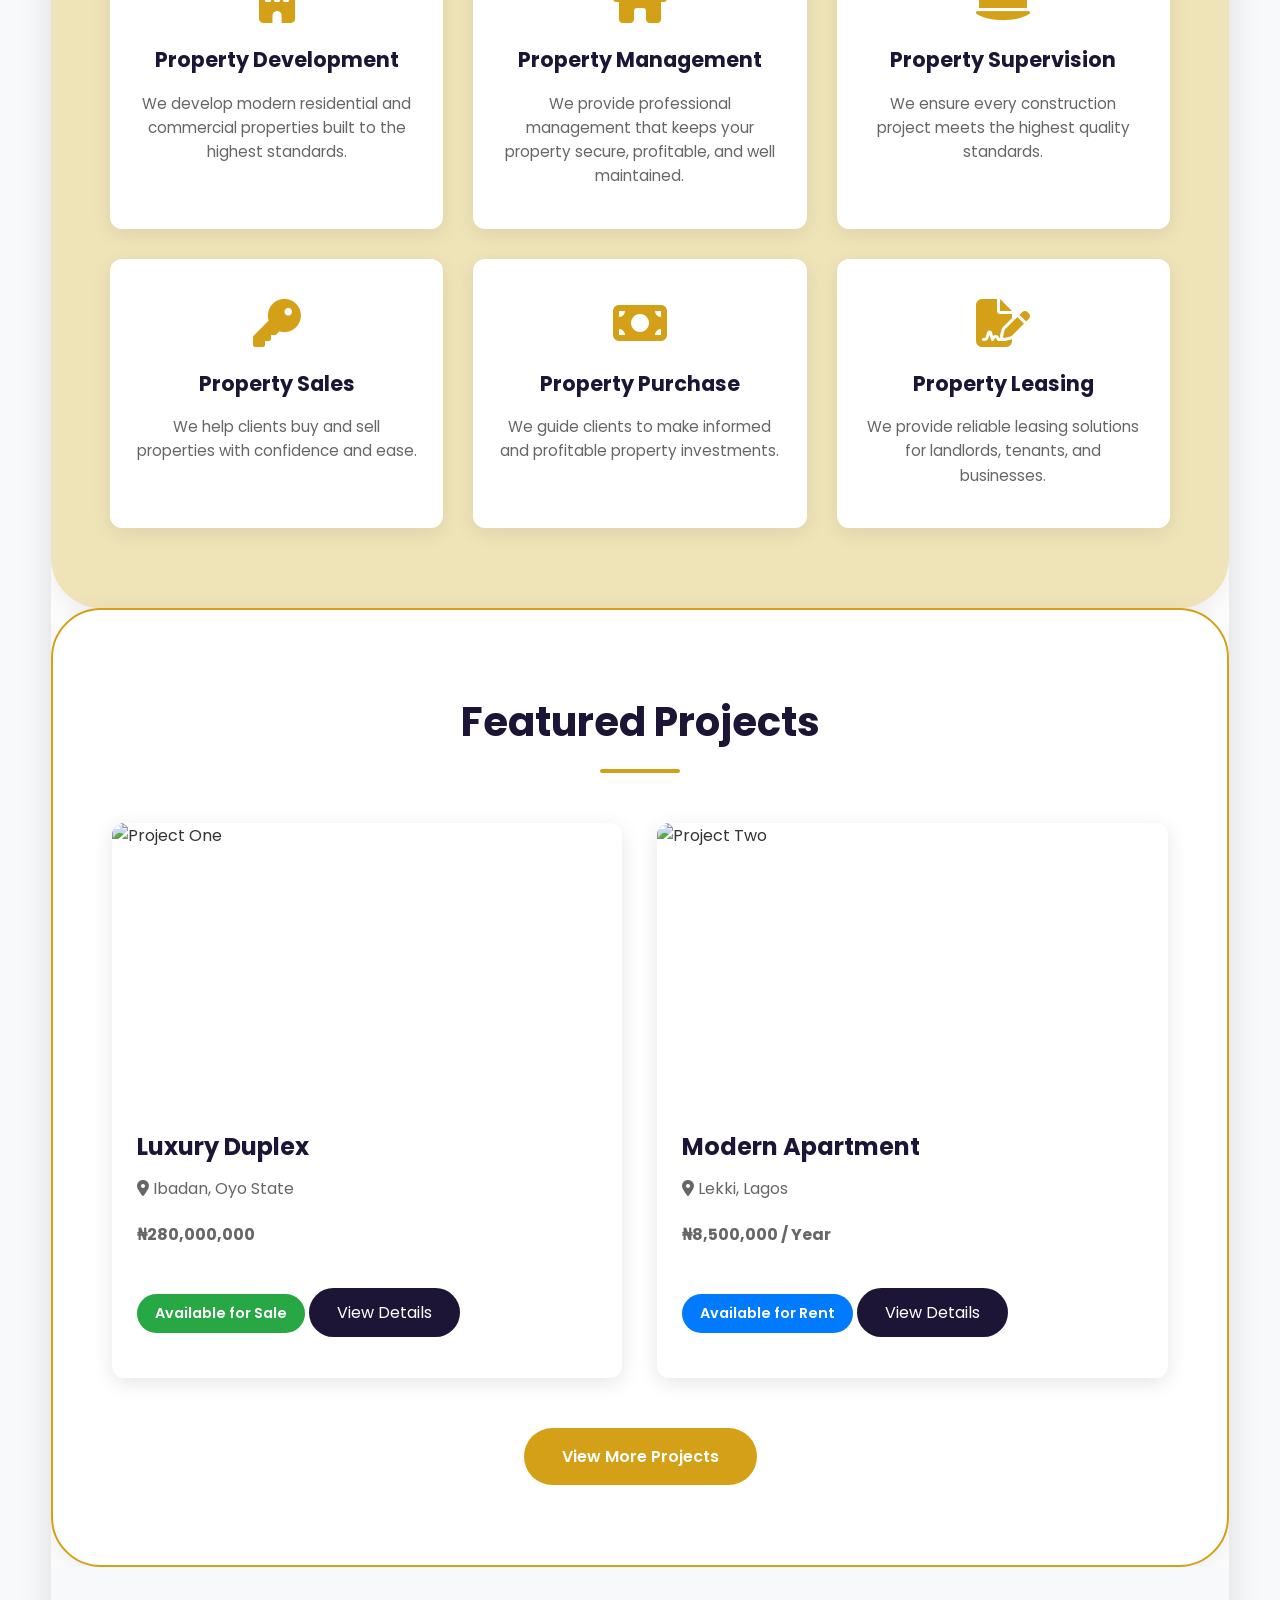
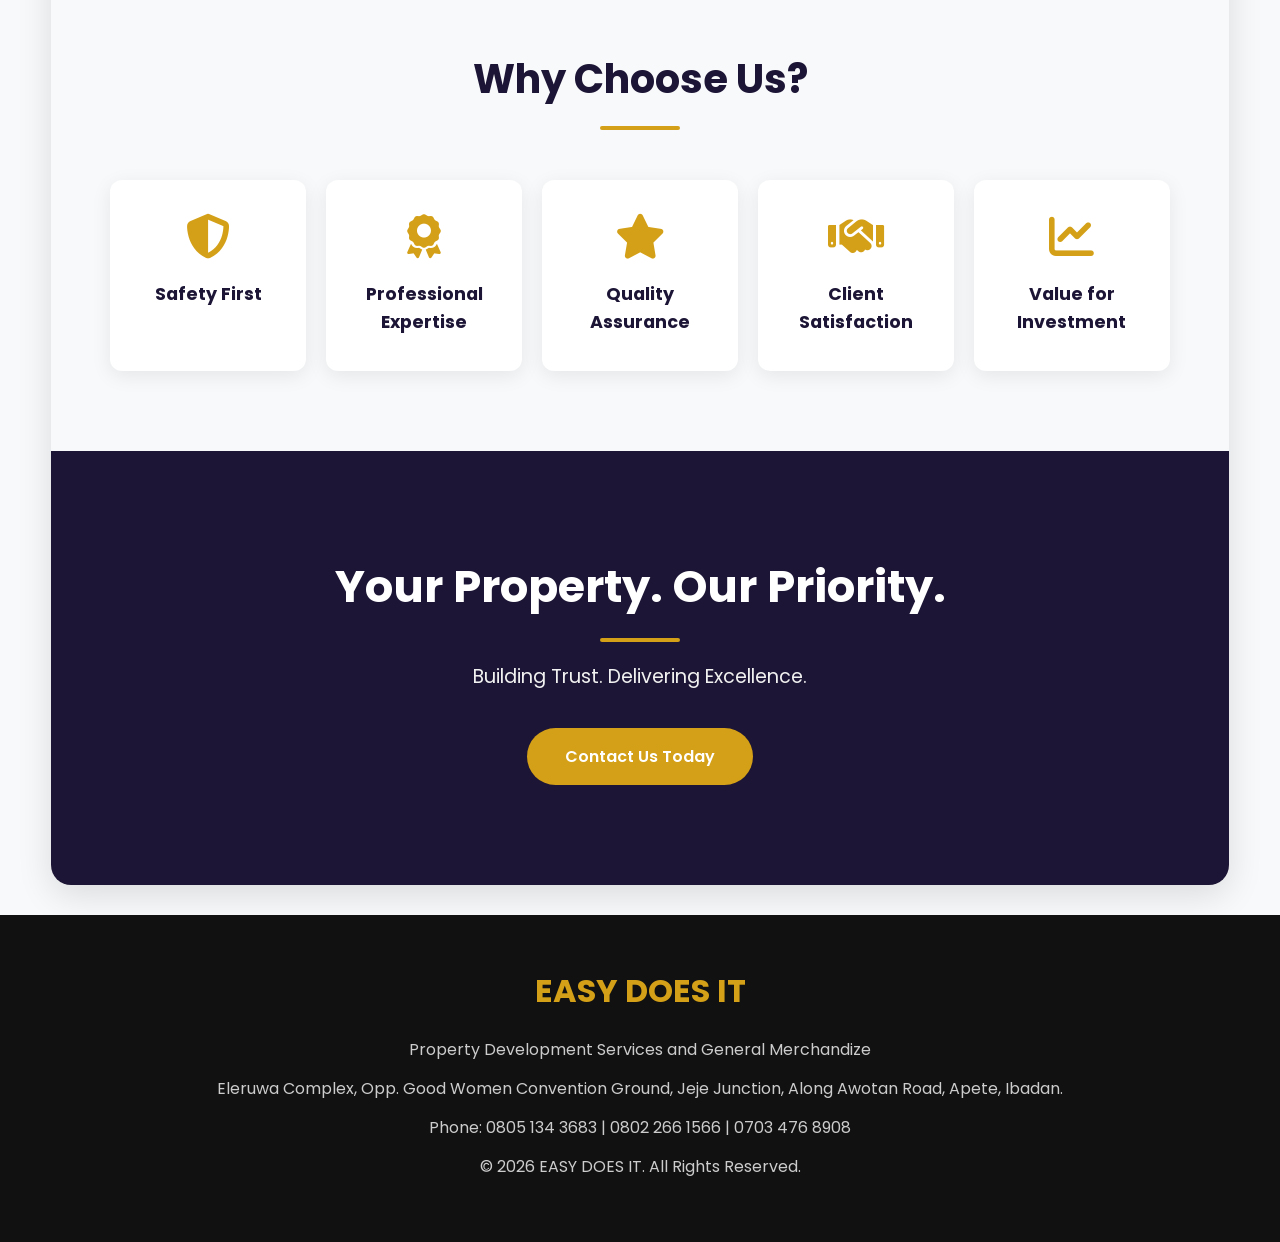
==== commit e15d1a67: "Update contact page" ====
--- a/index.html
+++ b/index.html
@@ -37,13 +37,13 @@
 
                 <li><a href="#home">Home</a></li>
 
+                <li><a href="#about">About-Us</a></li>
+
+                <li><a href="#services">Services</a></li>
+
                 <li><a href="#projects">Projects</a></li>
 
-                <li><a href="#about">About</a></li>
-
-                <li><a href="#services">Services</a></li>
-
-                <li><a href="#contact">Contact</a></li>
+                <li><a href="contact.html">Contact</a></li>
 
             </ul>
 
@@ -124,7 +124,7 @@
                     <h3>Property Management</h3>
 
                     <p>
-                        We develop modern residential and commercial properties built to the highest standards.
+                        We provide professional management that keeps your property secure, profitable, and well maintained.
                     </p>
 
                 </div>
@@ -136,7 +136,7 @@
                     <h3>Property Supervision</h3>
 
                     <p>
-                        We develop modern residential and commercial properties built to the highest standards.
+                        We ensure every construction project meets the highest quality standards.
                     </p>
 
                 </div>
@@ -148,7 +148,7 @@
                     <h3>Property Sales</h3>
 
                     <p>
-                        We develop modern residential and commercial properties built to the highest standards.
+                        We help clients buy and sell properties with confidence and ease.
                     </p>
 
                 </div>
@@ -160,7 +160,7 @@
                     <h3>Property Purchase</h3>
 
                     <p>
-                        We develop modern residential and commercial properties built to the highest standards.
+                        We guide clients to make informed and profitable property investments.
                     </p>
 
                 </div>
@@ -172,7 +172,7 @@
                     <h3>Property Leasing</h3>
 
                     <p>
-                        We develop modern residential and commercial properties built to the highest standards.
+                        We provide reliable leasing solutions for landlords, tenants, and businesses.
                     </p>
 
                 </div>
@@ -240,7 +240,7 @@
 
             <div class="view-all">
                 <a href="projects.html" class="btn">
-                    View All Projects
+                    View More Projects
                 </a>
             </div>            
 
--- a/CSS/style.css
+++ b/CSS/style.css
@@ -162,6 +162,7 @@
     display: flex;
     justify-content: space-between;
     align-items: center;
+    border-bottom: 3px solid #d4a017;
 }
 
 /* NAV LINKS */
@@ -197,8 +198,7 @@
 /* HERO */
 .hero{
     height: 90vh;
-    background: linear-gradient(rgba(29,21,53,0.75), rgba(29,21,53,0.75)),
-    url("IMG/banner.jpeg");   /* ================ */
+    background-color: #1d1535;
     background-size: cover;
     background-position: center;
     background-repeat: no-repeat;
@@ -259,7 +259,9 @@
 
 /* SERVICES */
 .services{
-    background: #f8f9fa;
+    background: #efe3b8;
+    border-radius: 50px;
+    box-shadow: 0 8px 30px rgba(0,0,0,.08);
 }
 
 /* SERVICE CONTAINER */
@@ -312,6 +314,9 @@
 /* FEATURED PROJECTS */
 .featured-projects{
     background: white;
+    border: 2px solid #d4a017;
+    border-radius: 50px;
+    box-shadow: 0 8px 30px rgba(0,0,0,.08);
 }
 
 /* PROJECT CONTAINER */
@@ -460,8 +465,7 @@
 
 /* CTA */
 .cta{
-    background: linear-gradient(rgba(29,21,53,0.9), rgba(29,21,53,0.9)),
-    url("../IMG/banner.jpg");
+    background-color: #1d1535;
     background-size: cover;
     background-position: center;
     background-repeat: no-repeat;
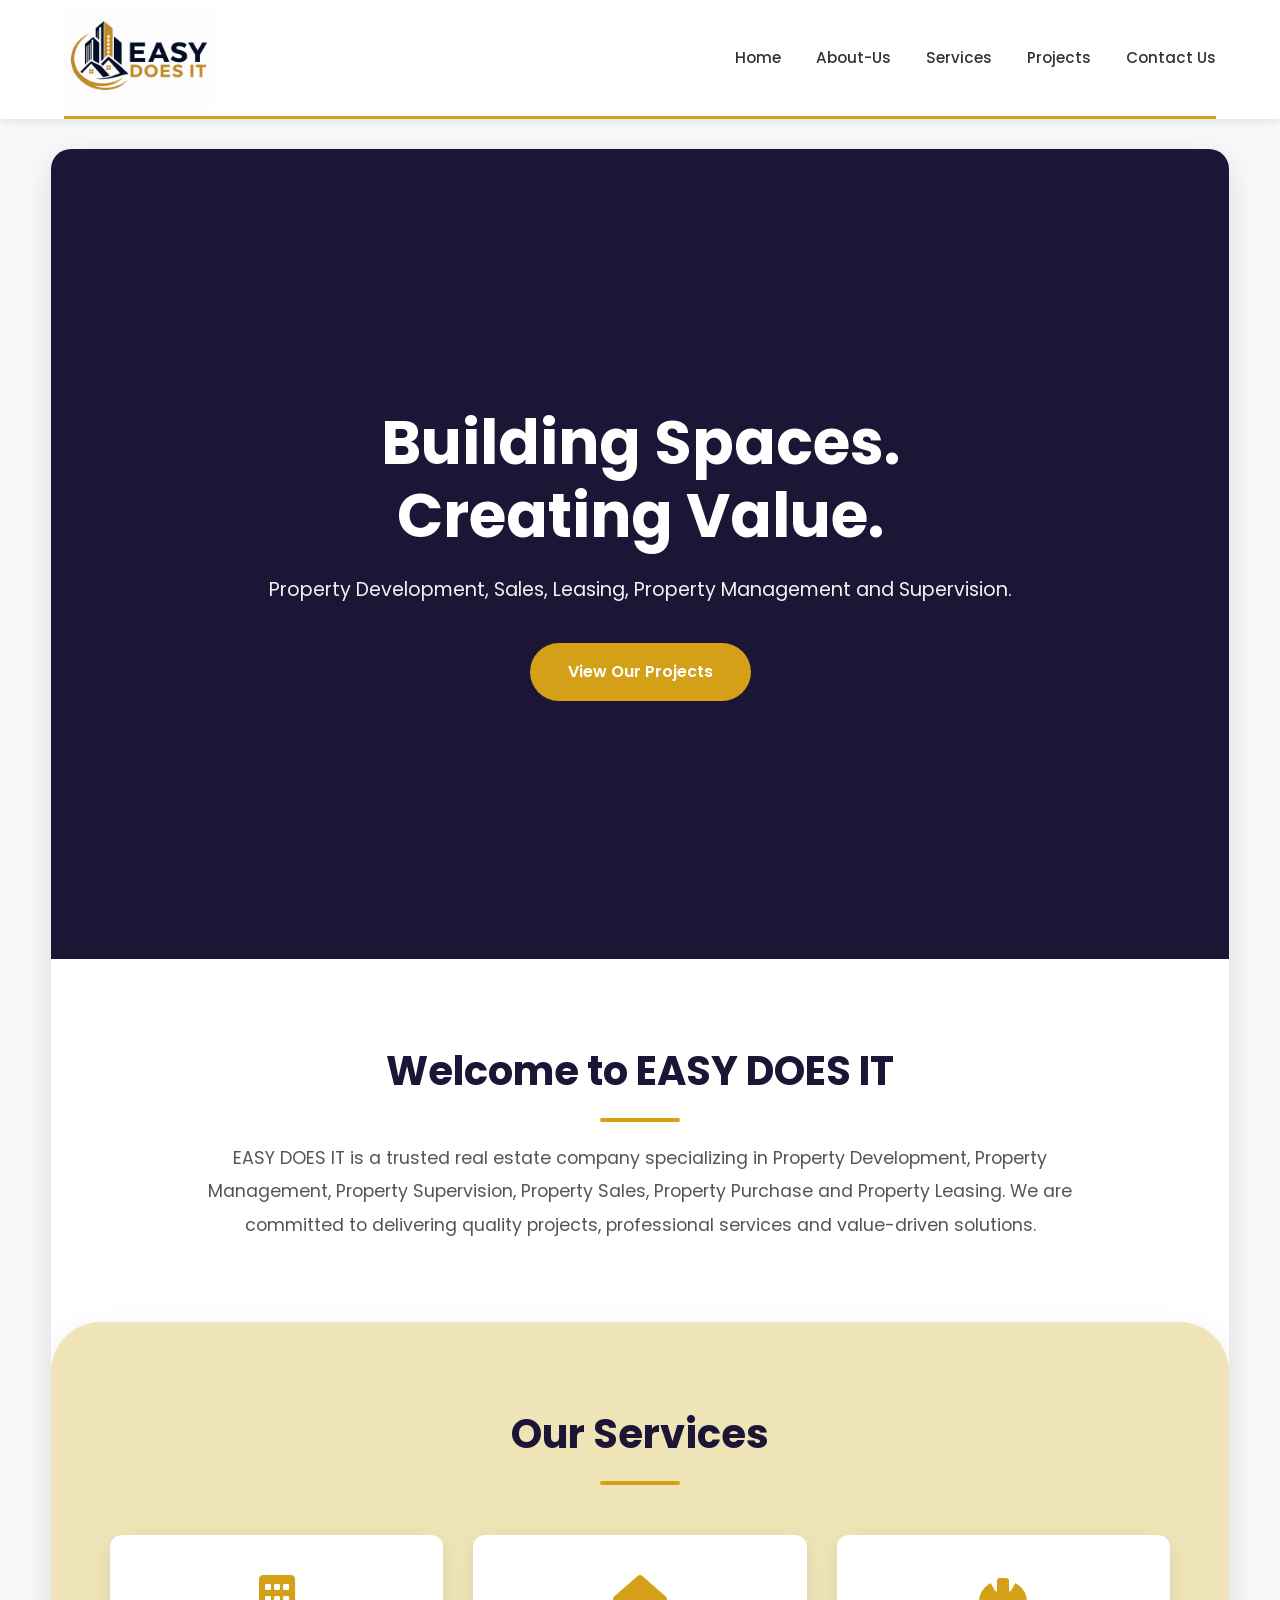
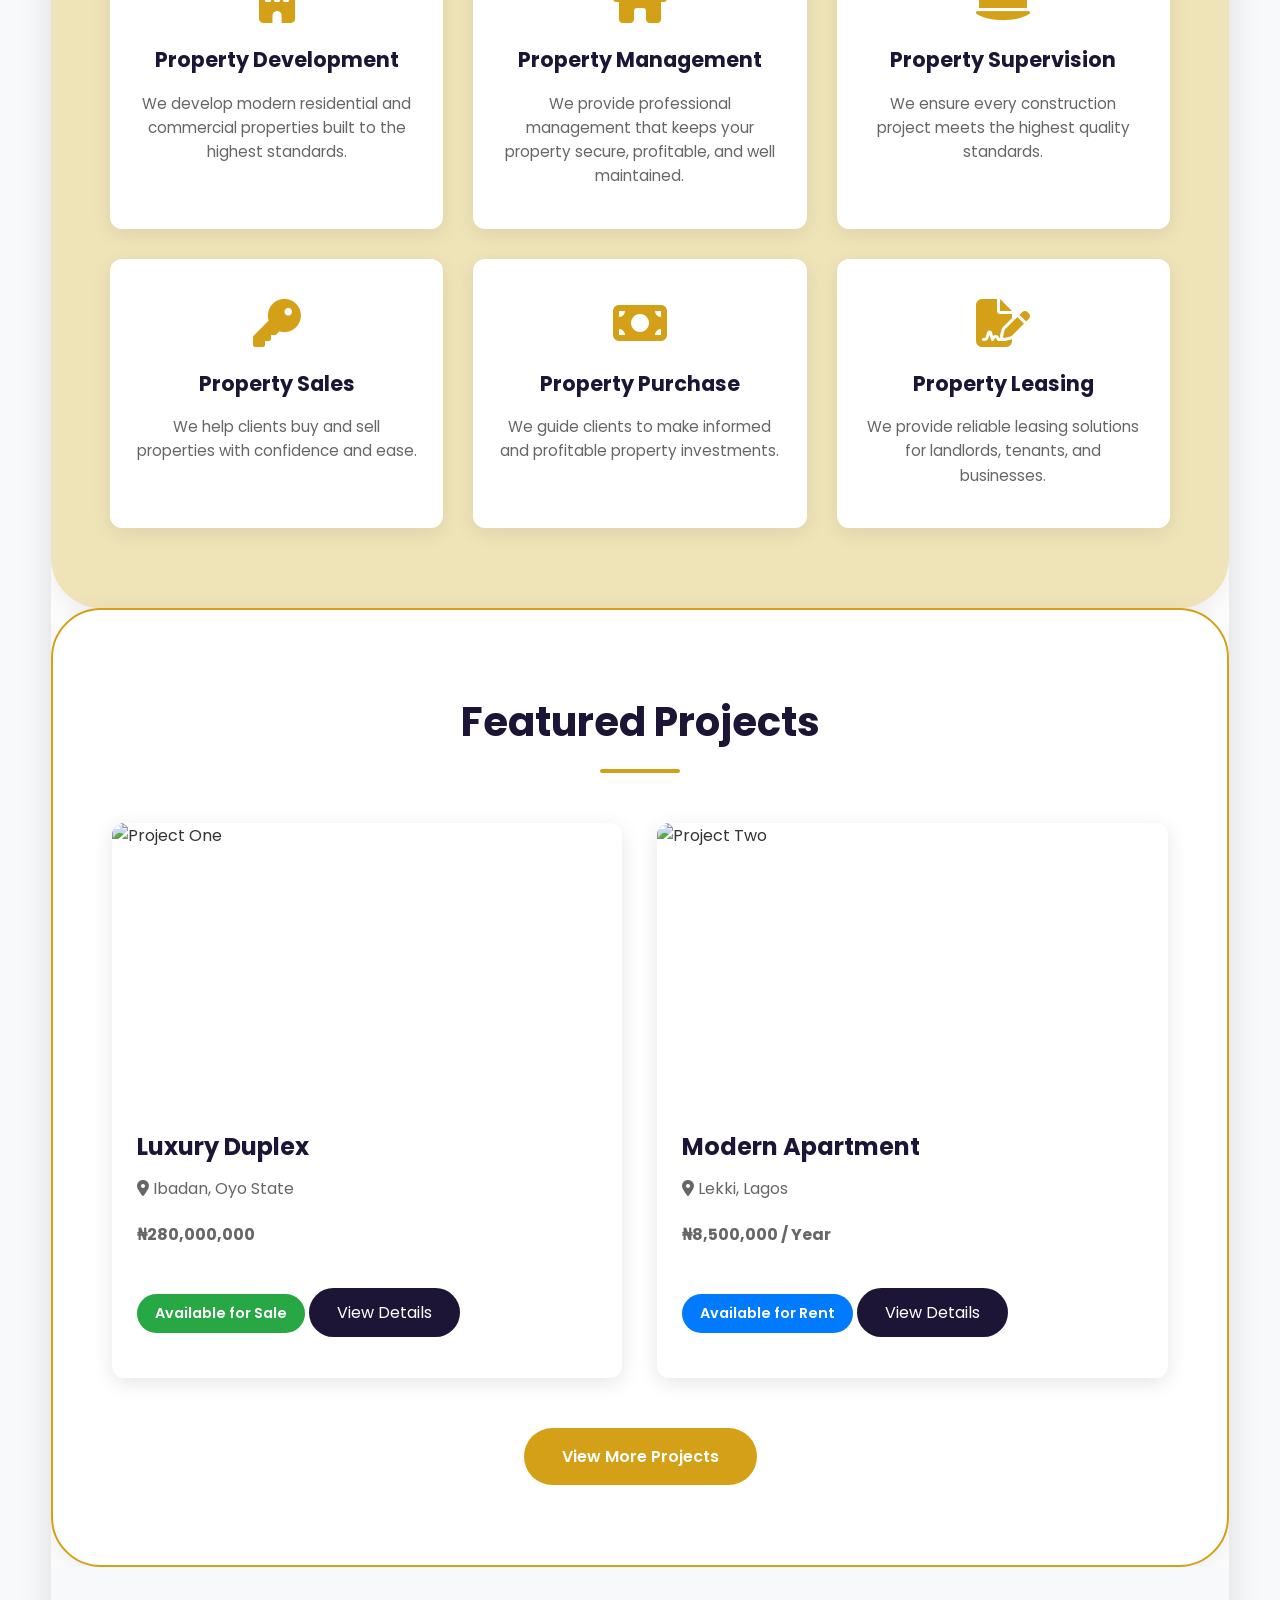
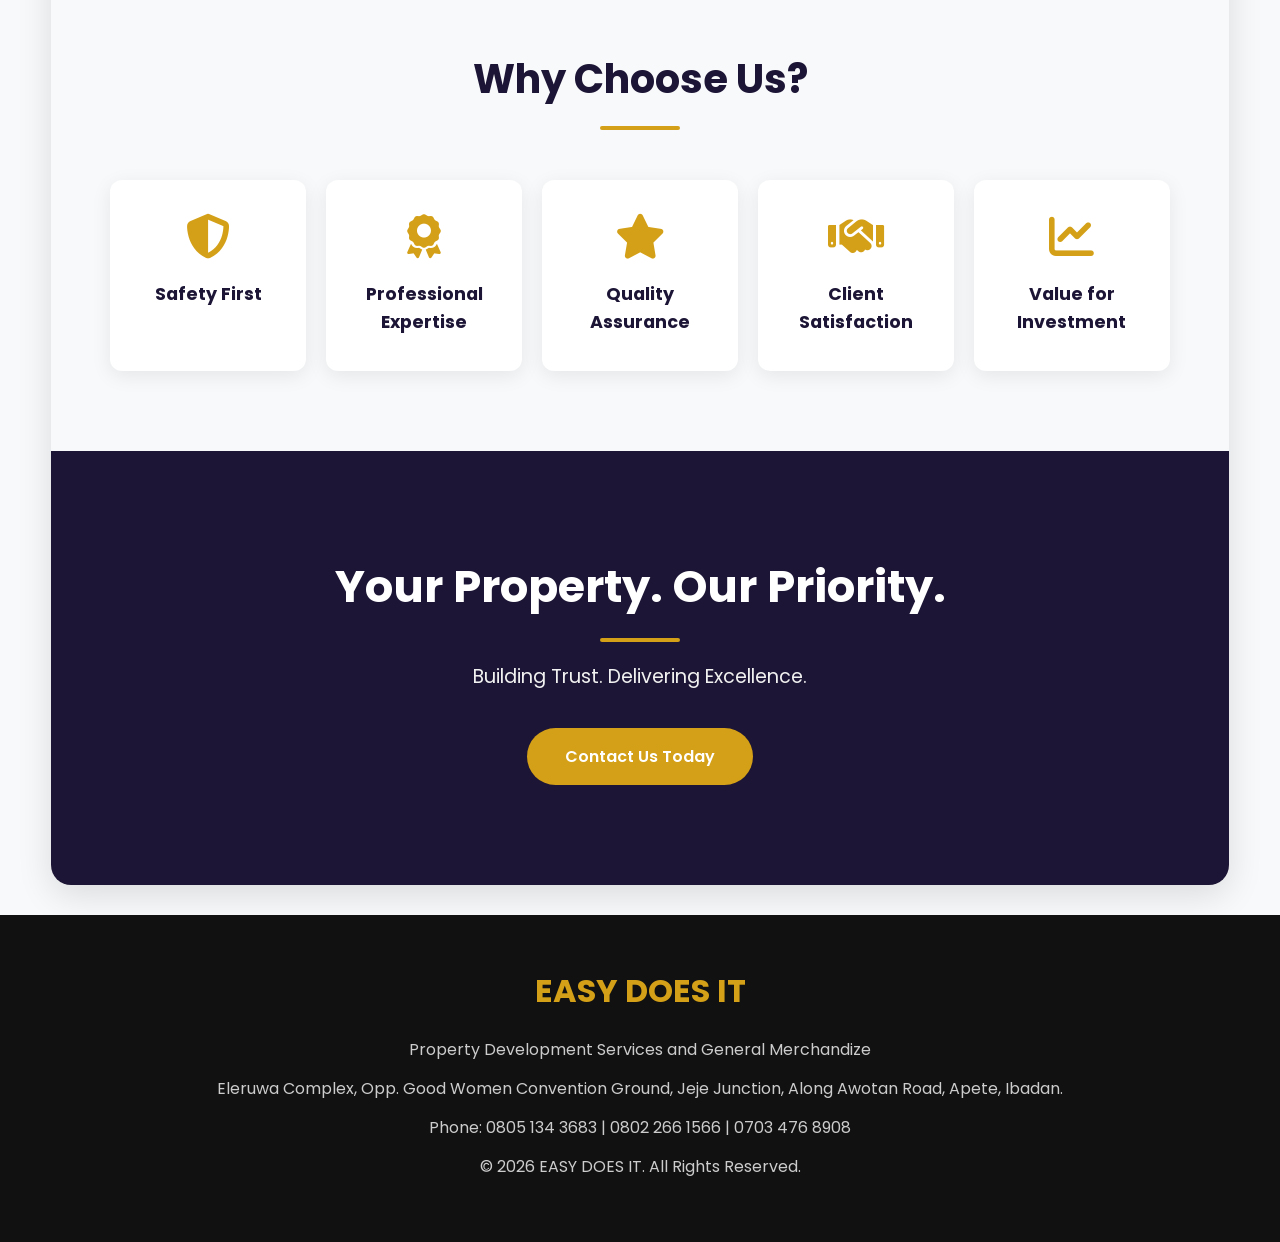
==== commit 2d21a2ba: "Updated mobile responsiveness" ====
--- a/index.html
+++ b/index.html
@@ -43,7 +43,7 @@
 
                 <li><a href="#projects">Projects</a></li>
 
-                <li><a href="contact.html">Contact</a></li>
+                <li><a href="contact.html">Contact Us</a></li>
 
             </ul>
 
--- a/CSS/style.css
+++ b/CSS/style.css
@@ -572,7 +572,7 @@
 
 .nav-links{
     display: none;
-    flex-direction: column;
+    
     position: absolute;
     top: 100%;
     left: 0;
@@ -588,23 +588,27 @@
 }
 
     .hero{
-        height: auto;
-        min-height: 80vh;
-        padding: 80px 20px;
+        height: 75vh;
+        min-height: 60vh;
+        padding: 60px 20px;
         text-align: center;
     }
 
     .hero-content{
-        width: 100%;
+        max-width: 500px;
+        margin: auto;
+
     }
 
     .hero-content h1{
         font-size: 2.3rem;
         line-height: 1.2;
+        margin-bottom: 15px;
     }
 
     .hero-content p{
         font-size: 1rem;
+        margin-bottom: 25px;
     }
 
     section{
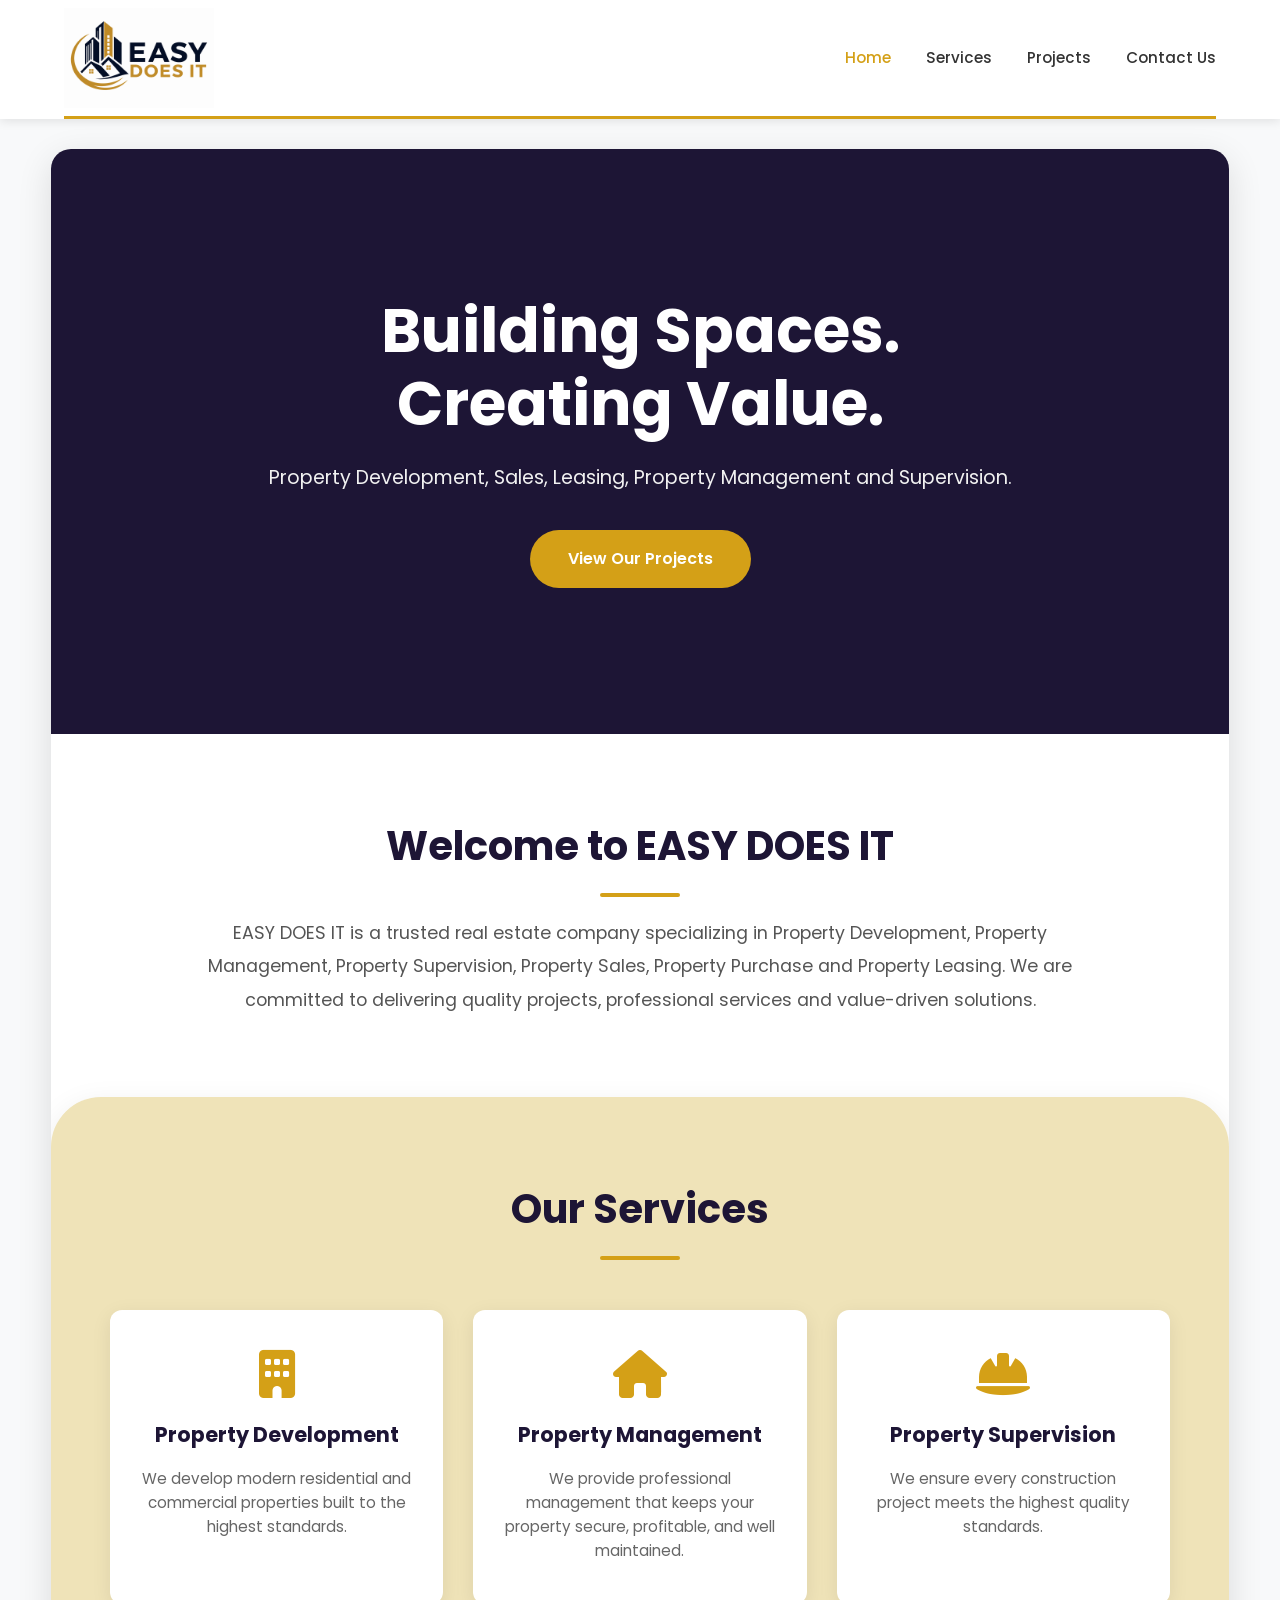
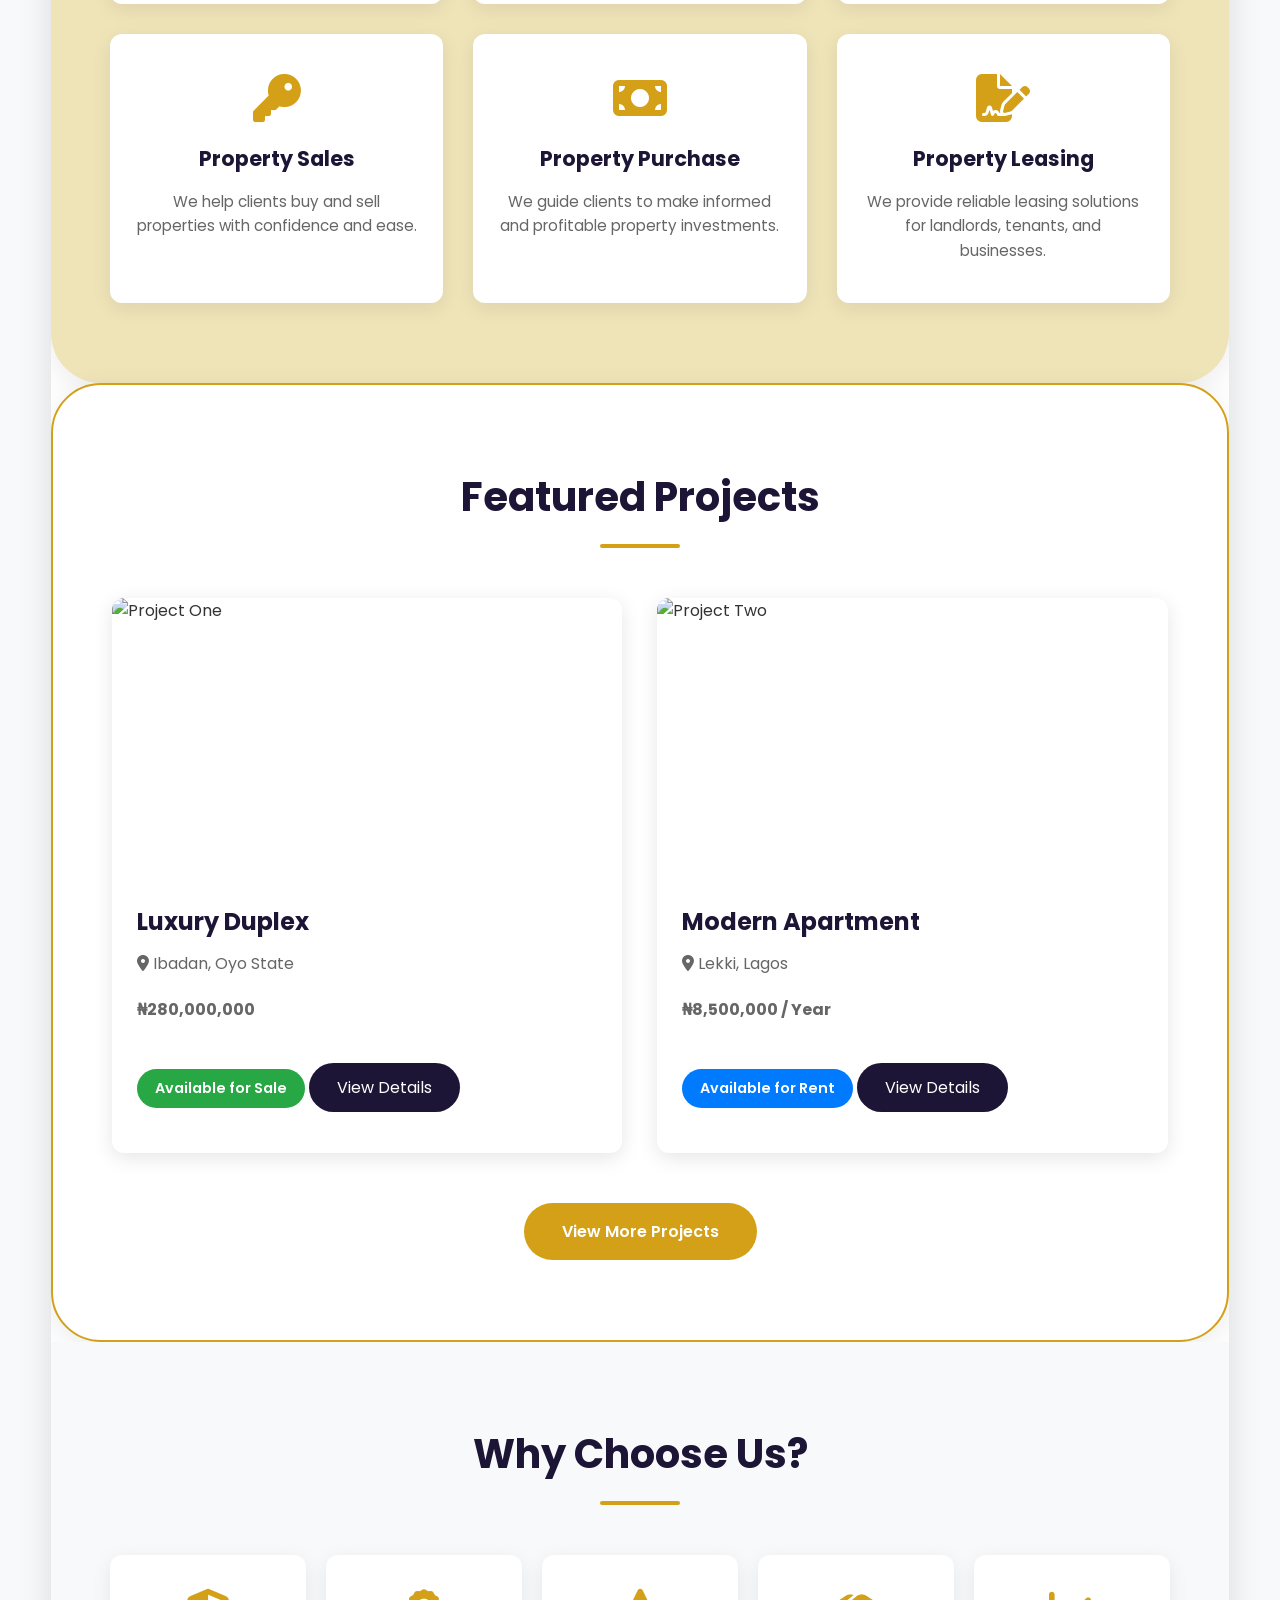
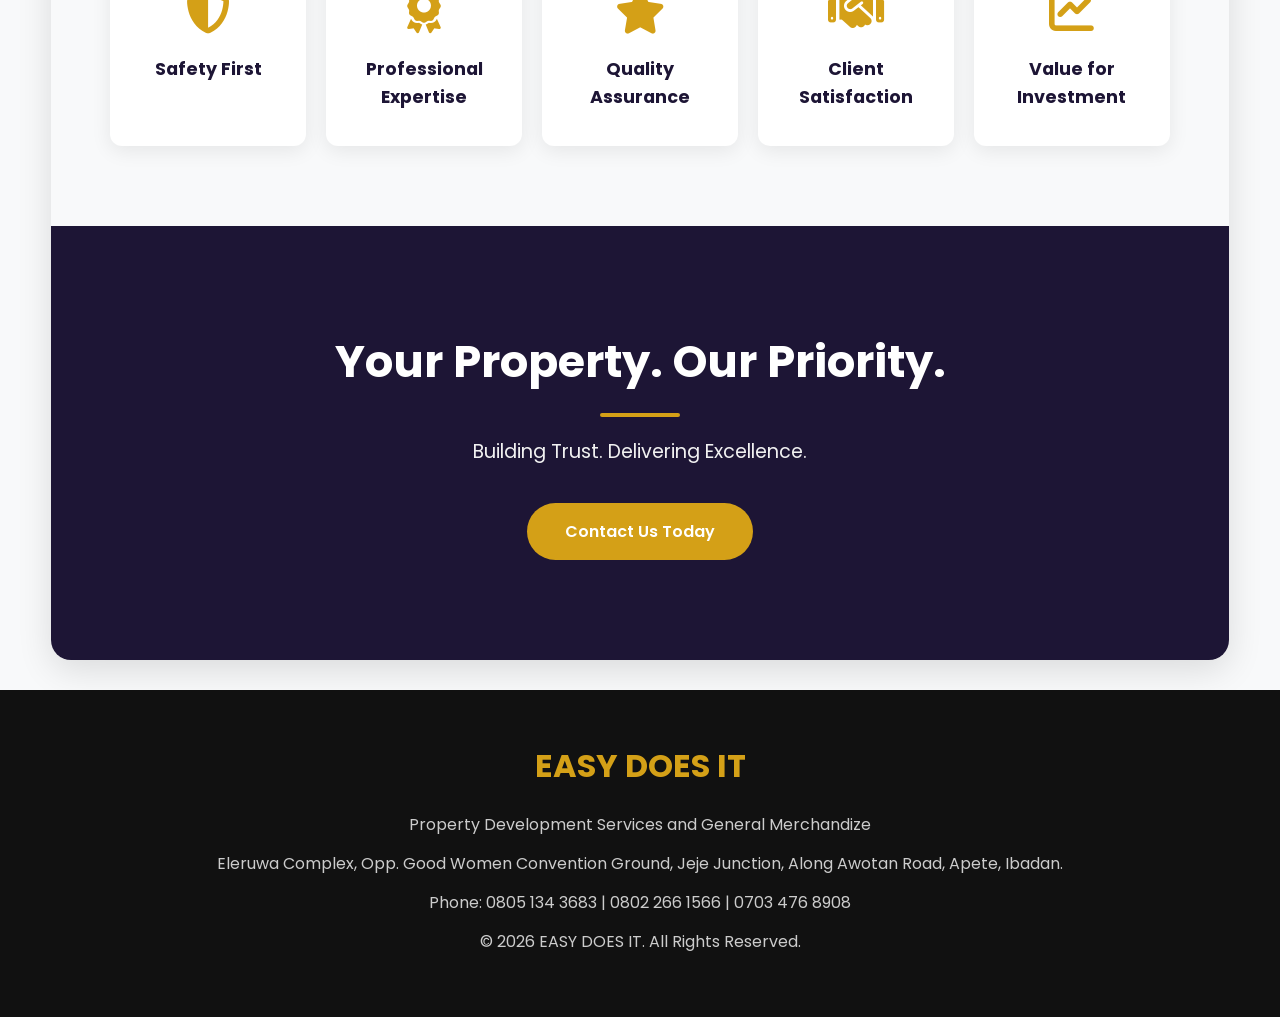
==== commit a26c211a: "Updated website design and mobile responsiveness" ====
--- a/index.html
+++ b/index.html
@@ -35,9 +35,7 @@
 
             <ul class="nav-links">
 
-                <li><a href="#home">Home</a></li>
-
-                <li><a href="#about">About-Us</a></li>
+                <li><a href="#home" class="active">Home</a></li>
 
                 <li><a href="#services">Services</a></li>
 
--- a/CSS/style.css
+++ b/CSS/style.css
@@ -185,6 +185,8 @@
     transition: .3s;
 }
 
+
+
 /* NAV LINK HOVER */
 .nav-links a:hover{
     color: #d4a017;
@@ -197,7 +199,7 @@
 
 /* HERO */
 .hero{
-    height: 90vh;
+    height: 65vh;
     background-color: #1d1535;
     background-size: cover;
     background-position: center;
@@ -516,39 +518,6 @@
 }
 
 
-/* TABLETS */
-@media(max-width:992px){
-
-    .navbar{
-        flex-direction: column;
-        gap: 20px;
-    }
-
-    .nav-links{
-        gap: 20px;
-        flex-wrap: wrap;
-        justify-content: center;
-    }
-
-    .hero-content h1{
-        font-size: 3rem;
-    }
-
-    .service-container{
-        grid-template-columns: repeat(2,1fr);
-    }
-
-    .project-container{
-        grid-template-columns: 1fr;
-    }
-
-    .why-container{
-        grid-template-columns: repeat(2,1fr);
-    }
-
-}
-
-
 /* MOBILE */
 @media (max-width:768px){
 
@@ -556,7 +525,6 @@
         display: flex;
         justify-content: space-between;
         align-items: center;
-        padding: 15px 20px;
         position: relative;
     }
 
@@ -564,6 +532,7 @@
     display: block;
     font-size: 2rem;
     cursor: pointer;
+    
 }
 
 .logo img{
@@ -572,15 +541,18 @@
 
 .nav-links{
     display: none;
-    
+    flex-direction:column;
     position: absolute;
     top: 100%;
     left: 0;
     width: 100%;
     background: white;
-    padding: 20px 0;
-    box-shadow: 0 5px 15px rgba(0,0,0,.1);
-    text-align: center;
+    text-align: center;
+    padding: 30px 0;
+    gap:30px;
+    box-shadow: 0 8px 20px rgba(0,0,0,.1);
+    z-index:1000;
+    
 }
 
 .nav-links.active{
@@ -588,8 +560,8 @@
 }
 
     .hero{
-        height: 75vh;
-        min-height: 60vh;
+        height: 65vh;
+        min-height: 50vh;
         padding: 60px 20px;
         text-align: center;
     }
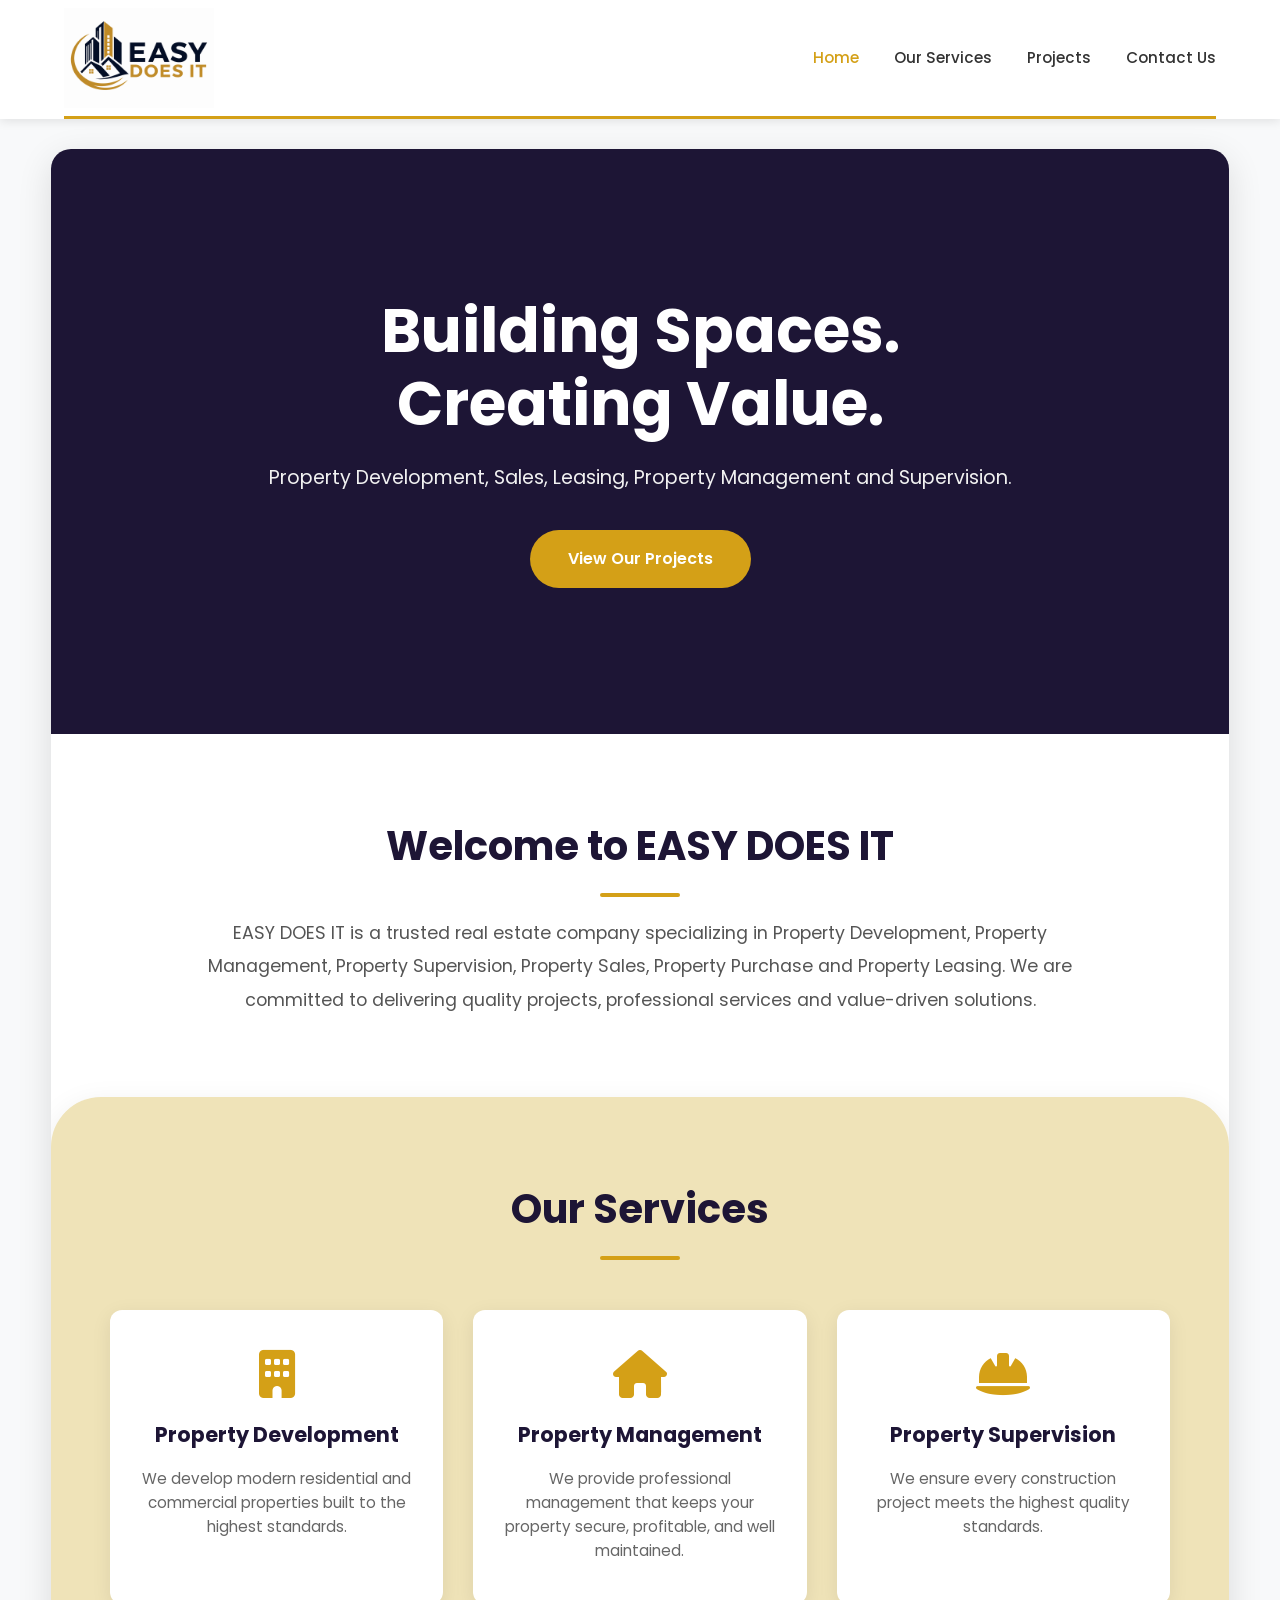
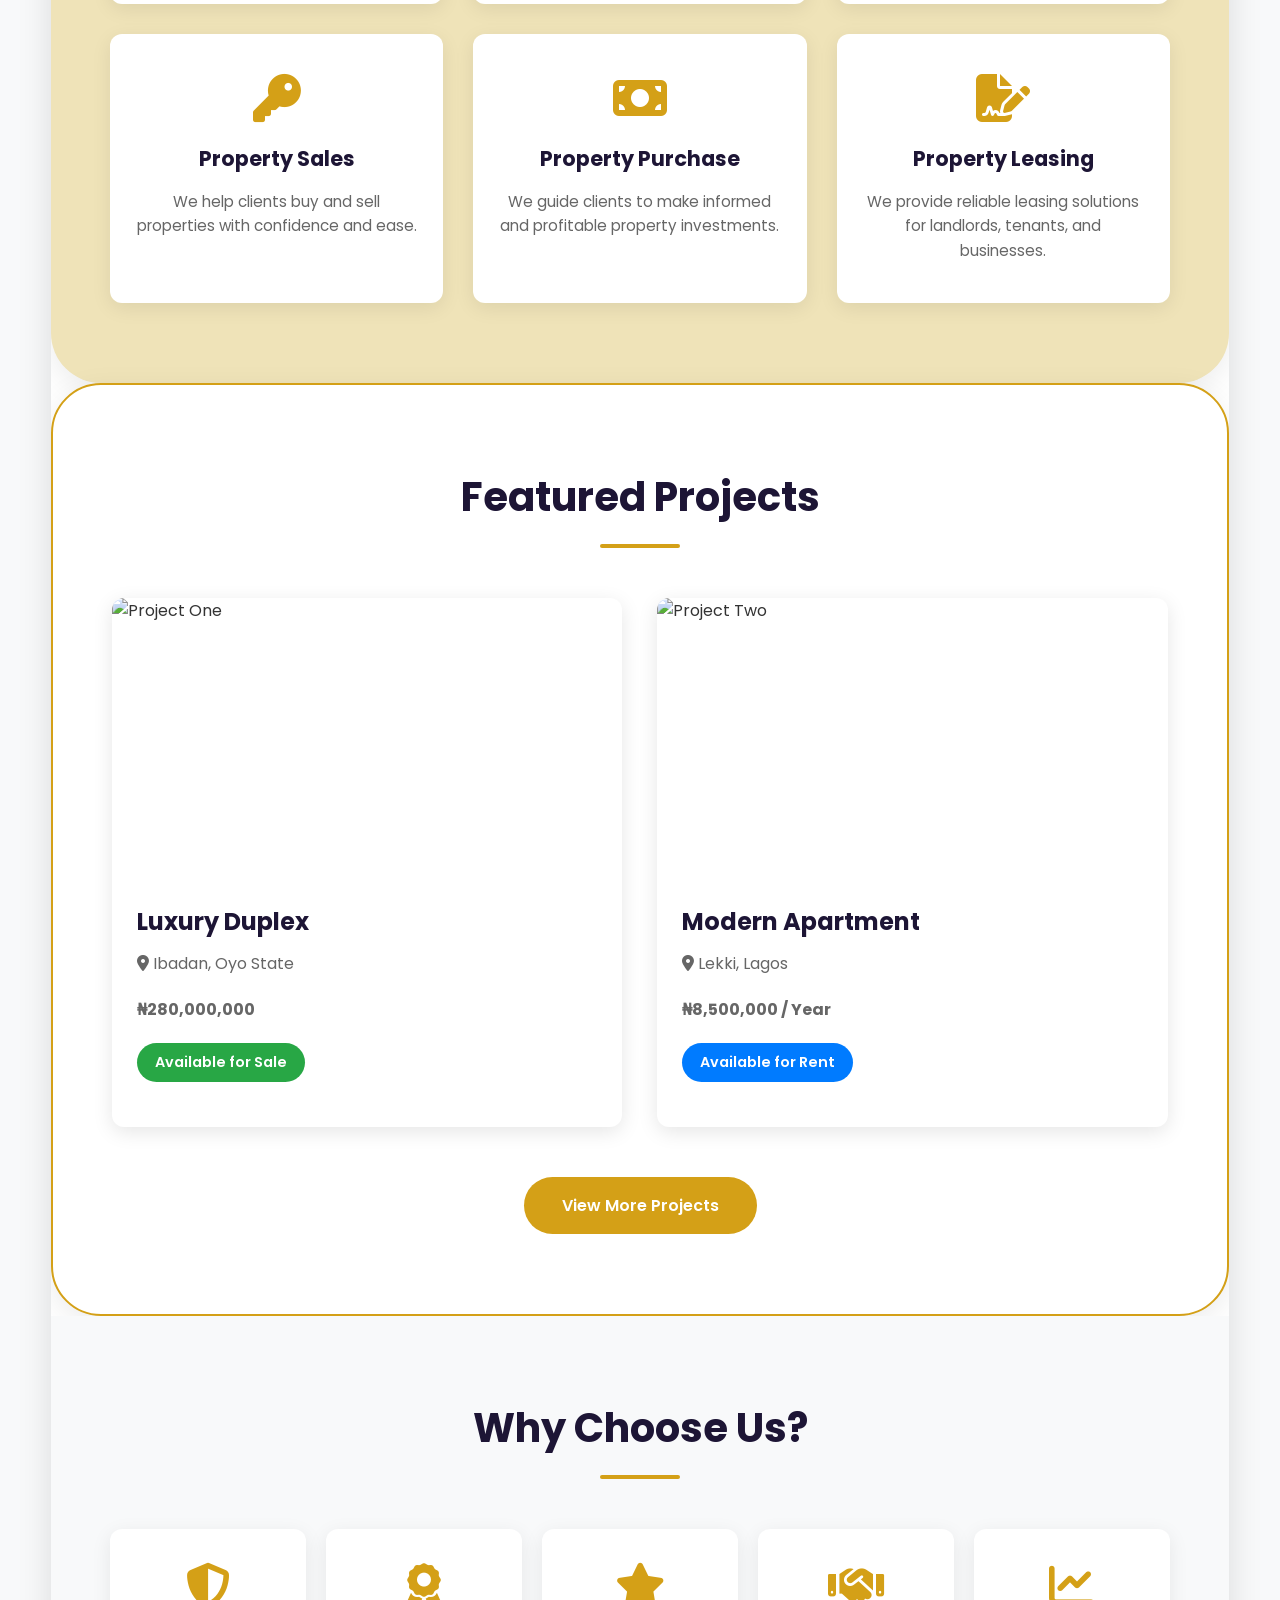
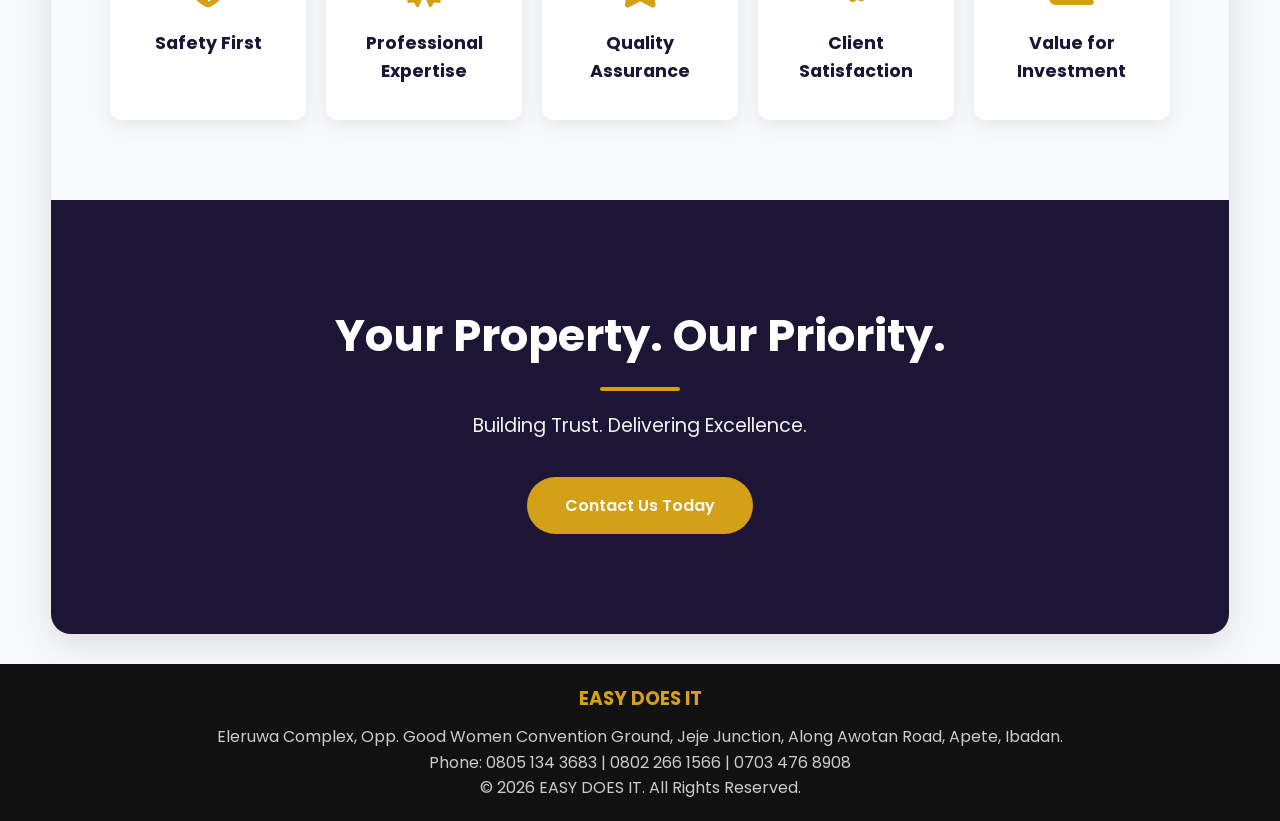
==== commit 8c597686: "Updated website design and mobile responsiveness" ====
--- a/index.html
+++ b/index.html
@@ -37,9 +37,9 @@
 
                 <li><a href="#home" class="active">Home</a></li>
 
-                <li><a href="#services">Services</a></li>
-
-                <li><a href="#projects">Projects</a></li>
+                <li><a href="#services">Our Services</a></li>
+
+                <li><a href="projects.html">Projects</a></li>
 
                 <li><a href="contact.html">Contact Us</a></li>
 
@@ -202,9 +202,7 @@
                             <span class="status sale">
                                 Available for Sale
                             </span>
-                        <a href="project-details.html" class="btn-small">
-                            View Details
-                        </a>
+                        
 
                     </div>
 
@@ -226,9 +224,7 @@
                             Available for Rent
                         </span>
 
-                        <a href="project-details.html" class="btn-small">
-                            View Details
-                        </a>
+                        
 
                     </div>
 
@@ -320,10 +316,6 @@
         <h3>EASY DOES IT</h3>
 
         <p>
-            Property Development Services and General Merchandize
-        </p>
-
-        <p>
 
             Eleruwa Complex, Opp. Good Women Convention Ground,
             Jeje Junction, Along Awotan Road, Apete, Ibadan.
--- a/CSS/style.css
+++ b/CSS/style.css
@@ -500,21 +500,20 @@
     background: #111;
     color: white;
     text-align: center;
-    padding: 50px 20px;
+    padding: 20px 20px;
 }
 
 /* FOOTER HEADING */
 footer h3{
     color: #d4a017;
-    font-size: 2rem;
-    margin-bottom: 20px;
+    margin-bottom: 10px;
 }
 
 /* FOOTER PARAGRAPHS */
 footer p{
+
     color: #ccc;
-    margin-bottom: 10px;
-    line-height: 1.8;
+    
 }
 
 
@@ -529,35 +528,37 @@
     }
 
     .menu-toggle{
-    display: block;
-    font-size: 2rem;
-    cursor: pointer;
-    
-}
-
-.logo img{
-    height: 70px;
-}
-
-.nav-links{
-    display: none;
-    flex-direction:column;
-    position: absolute;
-    top: 100%;
-    left: 0;
-    width: 100%;
-    background: white;
-    text-align: center;
-    padding: 30px 0;
-    gap:30px;
-    box-shadow: 0 8px 20px rgba(0,0,0,.1);
-    z-index:1000;
-    
-}
-
-.nav-links.active{
-    display: flex;
-}
+        display: block;
+        font-size: 2rem;
+        cursor: pointer;
+        
+    }
+
+
+
+    .nav-links{
+        display: none;
+        flex-direction:column;
+        position: absolute;
+        top: 100%;
+        left: 0;
+        width: 100%;
+        background: white;
+        text-align: center;
+        padding: 30px 0;
+        gap:30px;
+        box-shadow: 0 8px 20px rgba(0,0,0,.1);
+        z-index:1000;
+        
+    }
+
+    .nav-links.active{
+        display: flex;
+    }
+
+    .logo img{
+        height: 70px;
+    }
 
     .hero{
         height: 65vh;
